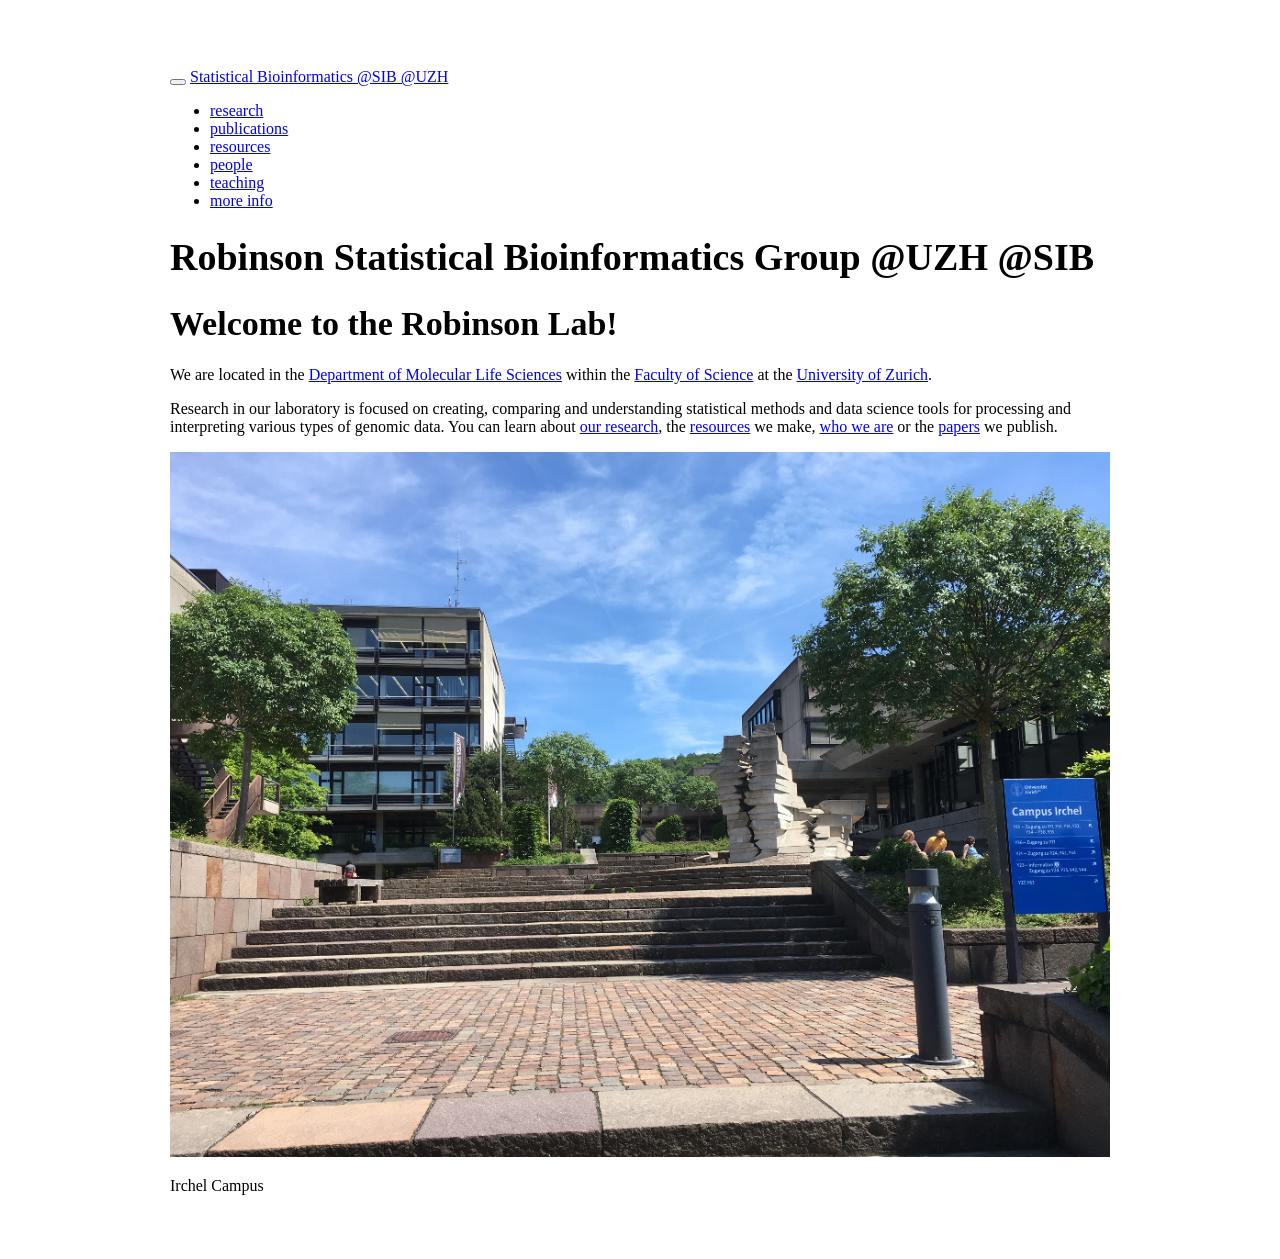
==== index.html @ ca4526c0 "Revert "added dominique to people page" This reverts commit 1c98ab780f7bc2589e5e72a47f7b8c513f984fd4" ====
<!DOCTYPE html>

<html>

<head>

<meta charset="utf-8" />
<meta name="generator" content="pandoc" />
<meta http-equiv="X-UA-Compatible" content="IE=EDGE" />




<title>Robinson Statistical Bioinformatics Group @UZH @SIB</title>

<script src="site_libs/header-attrs-2.6/header-attrs.js"></script>
<script src="site_libs/jquery-1.11.3/jquery.min.js"></script>
<meta name="viewport" content="width=device-width, initial-scale=1" />
<link href="site_libs/bootstrap-3.3.5/css/flatly.min.css" rel="stylesheet" />
<script src="site_libs/bootstrap-3.3.5/js/bootstrap.min.js"></script>
<script src="site_libs/bootstrap-3.3.5/shim/html5shiv.min.js"></script>
<script src="site_libs/bootstrap-3.3.5/shim/respond.min.js"></script>
<script src="site_libs/navigation-1.1/tabsets.js"></script>
<link href="site_libs/highlightjs-9.12.0/textmate.css" rel="stylesheet" />
<script src="site_libs/highlightjs-9.12.0/highlight.js"></script>
<link href="site_libs/font-awesome-5.1.0/css/all.css" rel="stylesheet" />
<link href="site_libs/font-awesome-5.1.0/css/v4-shims.css" rel="stylesheet" />

<style type="text/css">
  code{white-space: pre-wrap;}
  span.smallcaps{font-variant: small-caps;}
  span.underline{text-decoration: underline;}
  div.column{display: inline-block; vertical-align: top; width: 50%;}
  div.hanging-indent{margin-left: 1.5em; text-indent: -1.5em;}
  ul.task-list{list-style: none;}
    </style>

<style type="text/css">code{white-space: pre;}</style>
<style type="text/css">
  pre:not([class]) {
    background-color: white;
  }
</style>
<script type="text/javascript">
if (window.hljs) {
  hljs.configure({languages: []});
  hljs.initHighlightingOnLoad();
  if (document.readyState && document.readyState === "complete") {
    window.setTimeout(function() { hljs.initHighlighting(); }, 0);
  }
}
</script>



<style type="text/css">
h1 {
  font-size: 34px;
}
h1.title {
  font-size: 38px;
}
h2 {
  font-size: 30px;
}
h3 {
  font-size: 24px;
}
h4 {
  font-size: 18px;
}
h5 {
  font-size: 16px;
}
h6 {
  font-size: 12px;
}
.table th:not([align]) {
  text-align: left;
}
</style>





<style type = "text/css">
.main-container {
  max-width: 940px;
  margin-left: auto;
  margin-right: auto;
}
code {
  color: inherit;
  background-color: rgba(0, 0, 0, 0.04);
}
img {
  max-width:100%;
}
.tabbed-pane {
  padding-top: 12px;
}
.html-widget {
  margin-bottom: 20px;
}
button.code-folding-btn:focus {
  outline: none;
}
summary {
  display: list-item;
}
</style>


<style type="text/css">
/* padding for bootstrap navbar */
body {
  padding-top: 60px;
  padding-bottom: 40px;
}
/* offset scroll position for anchor links (for fixed navbar)  */
.section h1 {
  padding-top: 65px;
  margin-top: -65px;
}
.section h2 {
  padding-top: 65px;
  margin-top: -65px;
}
.section h3 {
  padding-top: 65px;
  margin-top: -65px;
}
.section h4 {
  padding-top: 65px;
  margin-top: -65px;
}
.section h5 {
  padding-top: 65px;
  margin-top: -65px;
}
.section h6 {
  padding-top: 65px;
  margin-top: -65px;
}
.dropdown-submenu {
  position: relative;
}
.dropdown-submenu>.dropdown-menu {
  top: 0;
  left: 100%;
  margin-top: -6px;
  margin-left: -1px;
  border-radius: 0 6px 6px 6px;
}
.dropdown-submenu:hover>.dropdown-menu {
  display: block;
}
.dropdown-submenu>a:after {
  display: block;
  content: " ";
  float: right;
  width: 0;
  height: 0;
  border-color: transparent;
  border-style: solid;
  border-width: 5px 0 5px 5px;
  border-left-color: #cccccc;
  margin-top: 5px;
  margin-right: -10px;
}
.dropdown-submenu:hover>a:after {
  border-left-color: #ffffff;
}
.dropdown-submenu.pull-left {
  float: none;
}
.dropdown-submenu.pull-left>.dropdown-menu {
  left: -100%;
  margin-left: 10px;
  border-radius: 6px 0 6px 6px;
}
</style>

<script>
// manage active state of menu based on current page
$(document).ready(function () {
  // active menu anchor
  href = window.location.pathname
  href = href.substr(href.lastIndexOf('/') + 1)
  if (href === "")
    href = "index.html";
  var menuAnchor = $('a[href="' + href + '"]');

  // mark it active
  menuAnchor.parent().addClass('active');

  // if it's got a parent navbar menu mark it active as well
  menuAnchor.closest('li.dropdown').addClass('active');
});
</script>

<!-- tabsets -->

<style type="text/css">
.tabset-dropdown > .nav-tabs {
  display: inline-table;
  max-height: 500px;
  min-height: 44px;
  overflow-y: auto;
  background: white;
  border: 1px solid #ddd;
  border-radius: 4px;
}

.tabset-dropdown > .nav-tabs > li.active:before {
  content: "";
  font-family: 'Glyphicons Halflings';
  display: inline-block;
  padding: 10px;
  border-right: 1px solid #ddd;
}

.tabset-dropdown > .nav-tabs.nav-tabs-open > li.active:before {
  content: "&#xe258;";
  border: none;
}

.tabset-dropdown > .nav-tabs.nav-tabs-open:before {
  content: "";
  font-family: 'Glyphicons Halflings';
  display: inline-block;
  padding: 10px;
  border-right: 1px solid #ddd;
}

.tabset-dropdown > .nav-tabs > li.active {
  display: block;
}

.tabset-dropdown > .nav-tabs > li > a,
.tabset-dropdown > .nav-tabs > li > a:focus,
.tabset-dropdown > .nav-tabs > li > a:hover {
  border: none;
  display: inline-block;
  border-radius: 4px;
  background-color: transparent;
}

.tabset-dropdown > .nav-tabs.nav-tabs-open > li {
  display: block;
  float: none;
}

.tabset-dropdown > .nav-tabs > li {
  display: none;
}
</style>

<!-- code folding -->




</head>

<body>


<div class="container-fluid main-container">




<div class="navbar navbar-inverse  navbar-fixed-top" role="navigation">
  <div class="container">
    <div class="navbar-header">
      <button type="button" class="navbar-toggle collapsed" data-toggle="collapse" data-target="#navbar">
        <span class="icon-bar"></span>
        <span class="icon-bar"></span>
        <span class="icon-bar"></span>
      </button>
      <a class="navbar-brand" href="index.html">Statistical Bioinformatics @SIB @UZH</a>
    </div>
    <div id="navbar" class="navbar-collapse collapse">
      <ul class="nav navbar-nav">
        
      </ul>
      <ul class="nav navbar-nav navbar-right">
        <li>
  <a href="research.html">
    <span class="fas fa-area-chart"></span>
     
    research
  </a>
</li>
<li>
  <a href="publications.html">
    <span class="fas fa-file-text-o"></span>
     
    publications
  </a>
</li>
<li>
  <a href="tools.html">
    <span class="fas fa-code"></span>
     
    resources
  </a>
</li>
<li>
  <a href="people.html">
    <span class="fas fa-user"></span>
     
    people
  </a>
</li>
<li>
  <a href="teaching.html">
    <span class="fas fa-graduation-cap"></span>
     
    teaching
  </a>
</li>
<li>
  <a href="more_info.html">
    <span class="fas fa-info-circle"></span>
     
    more info
  </a>
</li>
      </ul>
    </div><!--/.nav-collapse -->
  </div><!--/.container -->
</div><!--/.navbar -->

<div class="fluid-row" id="header">



<h1 class="title toc-ignore">Robinson Statistical Bioinformatics Group <span class="citation">@UZH</span> <span class="citation">@SIB</span></h1>

</div>


<div id="welcome-to-the-robinson-lab" class="section level1">
<h1>Welcome to the Robinson Lab!</h1>
<p>We are located in the <a href="http://www.mls.uzh.ch/en.html">Department of Molecular Life Sciences</a> within the <a href="http://www.mnf.uzh.ch/en.html">Faculty of Science</a> at the <a href="http://www.uzh.ch/en.html">University of Zurich</a>.</p>
<p>Research in our laboratory is focused on creating, comparing and understanding statistical methods and data science tools for processing and interpreting various types of genomic data. You can learn about <a href="research.html">our research</a>, the <a href="tools.html">resources</a> we make, <a href="people.html">who we are</a> or the <a href="publications.html">papers</a> we publish.</p>
<div class="figure">
<img src="img/irchel_up.jpg" alt="" />
<p class="caption">Irchel Campus</p>
</div>
</div>




</div>

<script>

// add bootstrap table styles to pandoc tables
function bootstrapStylePandocTables() {
  $('tr.odd').parent('tbody').parent('table').addClass('table table-condensed');
}
$(document).ready(function () {
  bootstrapStylePandocTables();
});


</script>

<!-- tabsets -->

<script>
$(document).ready(function () {
  window.buildTabsets("TOC");
});

$(document).ready(function () {
  $('.tabset-dropdown > .nav-tabs > li').click(function () {
    $(this).parent().toggleClass('nav-tabs-open')
  });
});
</script>

<!-- code folding -->


<!-- dynamically load mathjax for compatibility with self-contained -->
<script>
  (function () {
    var script = document.createElement("script");
    script.type = "text/javascript";
    script.src  = "https://mathjax.rstudio.com/latest/MathJax.js?config=TeX-AMS-MML_HTMLorMML";
    document.getElementsByTagName("head")[0].appendChild(script);
  })();
</script>

</body>
</html>
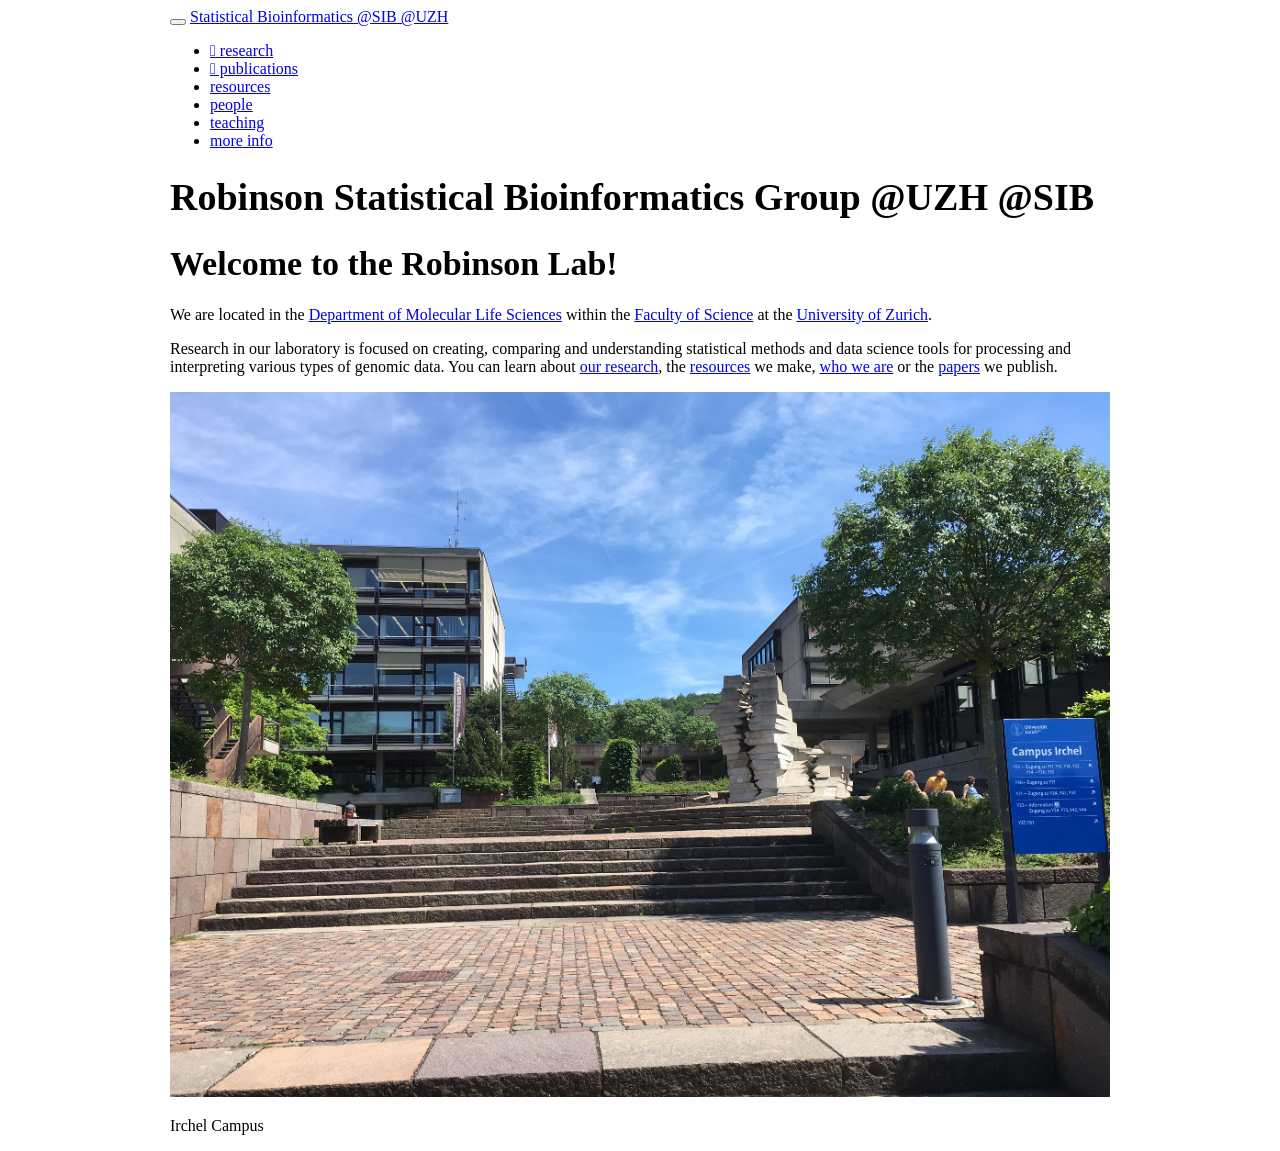
==== commit 939f958d: "update bio samuel" ====
--- a/index.html
+++ b/index.html
@@ -13,13 +13,22 @@
 
 <title>Robinson Statistical Bioinformatics Group @UZH @SIB</title>
 
-<script src="site_libs/header-attrs-2.6/header-attrs.js"></script>
-<script src="site_libs/jquery-1.11.3/jquery.min.js"></script>
+<script src="site_libs/header-attrs-2.18/header-attrs.js"></script>
+<script src="site_libs/jquery-3.6.0/jquery-3.6.0.min.js"></script>
 <meta name="viewport" content="width=device-width, initial-scale=1" />
 <link href="site_libs/bootstrap-3.3.5/css/flatly.min.css" rel="stylesheet" />
 <script src="site_libs/bootstrap-3.3.5/js/bootstrap.min.js"></script>
 <script src="site_libs/bootstrap-3.3.5/shim/html5shiv.min.js"></script>
 <script src="site_libs/bootstrap-3.3.5/shim/respond.min.js"></script>
+<style>h1 {font-size: 34px;}
+       h1.title {font-size: 38px;}
+       h2 {font-size: 30px;}
+       h3 {font-size: 24px;}
+       h4 {font-size: 18px;}
+       h5 {font-size: 16px;}
+       h6 {font-size: 12px;}
+       code {color: inherit; background-color: rgba(0, 0, 0, 0.04);}
+       pre:not([class]) { background-color: white }</style>
 <script src="site_libs/navigation-1.1/tabsets.js"></script>
 <link href="site_libs/highlightjs-9.12.0/textmate.css" rel="stylesheet" />
 <script src="site_libs/highlightjs-9.12.0/highlight.js"></script>
@@ -36,11 +45,6 @@
     </style>
 
 <style type="text/css">code{white-space: pre;}</style>
-<style type="text/css">
-  pre:not([class]) {
-    background-color: white;
-  }
-</style>
 <script type="text/javascript">
 if (window.hljs) {
   hljs.configure({languages: []});
@@ -53,32 +57,7 @@
 
 
 
-<style type="text/css">
-h1 {
-  font-size: 34px;
-}
-h1.title {
-  font-size: 38px;
-}
-h2 {
-  font-size: 30px;
-}
-h3 {
-  font-size: 24px;
-}
-h4 {
-  font-size: 18px;
-}
-h5 {
-  font-size: 16px;
-}
-h6 {
-  font-size: 12px;
-}
-.table th:not([align]) {
-  text-align: left;
-}
-</style>
+
 
 
 
@@ -90,10 +69,6 @@
   margin-left: auto;
   margin-right: auto;
 }
-code {
-  color: inherit;
-  background-color: rgba(0, 0, 0, 0.04);
-}
 img {
   max-width:100%;
 }
@@ -109,40 +84,16 @@
 summary {
   display: list-item;
 }
+details > summary > p:only-child {
+  display: inline;
+}
+pre code {
+  padding: 0;
+}
 </style>
 
 
 <style type="text/css">
-/* padding for bootstrap navbar */
-body {
-  padding-top: 60px;
-  padding-bottom: 40px;
-}
-/* offset scroll position for anchor links (for fixed navbar)  */
-.section h1 {
-  padding-top: 65px;
-  margin-top: -65px;
-}
-.section h2 {
-  padding-top: 65px;
-  margin-top: -65px;
-}
-.section h3 {
-  padding-top: 65px;
-  margin-top: -65px;
-}
-.section h4 {
-  padding-top: 65px;
-  margin-top: -65px;
-}
-.section h5 {
-  padding-top: 65px;
-  margin-top: -65px;
-}
-.section h6 {
-  padding-top: 65px;
-  margin-top: -65px;
-}
 .dropdown-submenu {
   position: relative;
 }
@@ -170,7 +121,7 @@
   margin-right: -10px;
 }
 .dropdown-submenu:hover>a:after {
-  border-left-color: #ffffff;
+  border-left-color: #adb5bd;
 }
 .dropdown-submenu.pull-left {
   float: none;
@@ -182,7 +133,7 @@
 }
 </style>
 
-<script>
+<script type="text/javascript">
 // manage active state of menu based on current page
 $(document).ready(function () {
   // active menu anchor
@@ -192,11 +143,28 @@
     href = "index.html";
   var menuAnchor = $('a[href="' + href + '"]');
 
-  // mark it active
-  menuAnchor.parent().addClass('active');
-
-  // if it's got a parent navbar menu mark it active as well
-  menuAnchor.closest('li.dropdown').addClass('active');
+  // mark the anchor link active (and if it's in a dropdown, also mark that active)
+  var dropdown = menuAnchor.closest('li.dropdown');
+  if (window.bootstrap) { // Bootstrap 4+
+    menuAnchor.addClass('active');
+    dropdown.find('> .dropdown-toggle').addClass('active');
+  } else { // Bootstrap 3
+    menuAnchor.parent().addClass('active');
+    dropdown.addClass('active');
+  }
+
+  // Navbar adjustments
+  var navHeight = $(".navbar").first().height() + 15;
+  var style = document.createElement('style');
+  var pt = "padding-top: " + navHeight + "px; ";
+  var mt = "margin-top: -" + navHeight + "px; ";
+  var css = "";
+  // offset scroll position for anchor links (for fixed navbar)
+  for (var i = 1; i <= 6; i++) {
+    css += ".section h" + i + "{ " + pt + mt + "}\n";
+  }
+  style.innerHTML = "body {" + pt + "padding-bottom: 40px; }\n" + css;
+  document.head.appendChild(style);
 });
 </script>
 
@@ -208,13 +176,12 @@
   max-height: 500px;
   min-height: 44px;
   overflow-y: auto;
-  background: white;
   border: 1px solid #ddd;
   border-radius: 4px;
 }
 
-.tabset-dropdown > .nav-tabs > li.active:before {
-  content: "";
+.tabset-dropdown > .nav-tabs > li.active:before, .tabset-dropdown > .nav-tabs.nav-tabs-open:before {
+  content: "\e259";
   font-family: 'Glyphicons Halflings';
   display: inline-block;
   padding: 10px;
@@ -222,16 +189,9 @@
 }
 
 .tabset-dropdown > .nav-tabs.nav-tabs-open > li.active:before {
-  content: "&#xe258;";
+  content: "\e258";
+  font-family: 'Glyphicons Halflings';
   border: none;
-}
-
-.tabset-dropdown > .nav-tabs.nav-tabs-open:before {
-  content: "";
-  font-family: 'Glyphicons Halflings';
-  display: inline-block;
-  padding: 10px;
-  border-right: 1px solid #ddd;
 }
 
 .tabset-dropdown > .nav-tabs > li.active {
@@ -275,7 +235,7 @@
 <div class="navbar navbar-inverse  navbar-fixed-top" role="navigation">
   <div class="container">
     <div class="navbar-header">
-      <button type="button" class="navbar-toggle collapsed" data-toggle="collapse" data-target="#navbar">
+      <button type="button" class="navbar-toggle collapsed" data-toggle="collapse" data-bs-toggle="collapse" data-target="#navbar" data-bs-target="#navbar">
         <span class="icon-bar"></span>
         <span class="icon-bar"></span>
         <span class="icon-bar"></span>
@@ -289,42 +249,42 @@
       <ul class="nav navbar-nav navbar-right">
         <li>
   <a href="research.html">
-    <span class="fas fa-area-chart"></span>
+    <span class="fa fa-area-chart"></span>
      
     research
   </a>
 </li>
 <li>
   <a href="publications.html">
-    <span class="fas fa-file-text-o"></span>
+    <span class="fa fa-file-text-o"></span>
      
     publications
   </a>
 </li>
 <li>
   <a href="tools.html">
-    <span class="fas fa-code"></span>
+    <span class="fa fa-code"></span>
      
     resources
   </a>
 </li>
 <li>
   <a href="people.html">
-    <span class="fas fa-user"></span>
+    <span class="fa fa-user"></span>
      
     people
   </a>
 </li>
 <li>
   <a href="teaching.html">
-    <span class="fas fa-graduation-cap"></span>
+    <span class="fa fa-graduation-cap"></span>
      
     teaching
   </a>
 </li>
 <li>
   <a href="more_info.html">
-    <span class="fas fa-info-circle"></span>
+    <span class="fa fa-info-circle"></span>
      
     more info
   </a>
@@ -334,19 +294,30 @@
   </div><!--/.container -->
 </div><!--/.navbar -->
 
-<div class="fluid-row" id="header">
-
-
-
-<h1 class="title toc-ignore">Robinson Statistical Bioinformatics Group <span class="citation">@UZH</span> <span class="citation">@SIB</span></h1>
+<div id="header">
+
+
+
+<h1 class="title toc-ignore">Robinson Statistical Bioinformatics Group
+<span class="citation">@UZH</span> <span
+class="citation">@SIB</span></h1>
 
 </div>
 
 
 <div id="welcome-to-the-robinson-lab" class="section level1">
 <h1>Welcome to the Robinson Lab!</h1>
-<p>We are located in the <a href="http://www.mls.uzh.ch/en.html">Department of Molecular Life Sciences</a> within the <a href="http://www.mnf.uzh.ch/en.html">Faculty of Science</a> at the <a href="http://www.uzh.ch/en.html">University of Zurich</a>.</p>
-<p>Research in our laboratory is focused on creating, comparing and understanding statistical methods and data science tools for processing and interpreting various types of genomic data. You can learn about <a href="research.html">our research</a>, the <a href="tools.html">resources</a> we make, <a href="people.html">who we are</a> or the <a href="publications.html">papers</a> we publish.</p>
+<p>We are located in the <a
+href="http://www.mls.uzh.ch/en.html">Department of Molecular Life
+Sciences</a> within the <a href="http://www.mnf.uzh.ch/en.html">Faculty
+of Science</a> at the <a href="http://www.uzh.ch/en.html">University of
+Zurich</a>.</p>
+<p>Research in our laboratory is focused on creating, comparing and
+understanding statistical methods and data science tools for processing
+and interpreting various types of genomic data. You can learn about <a
+href="research.html">our research</a>, the <a
+href="tools.html">resources</a> we make, <a href="people.html">who we
+are</a> or the <a href="publications.html">papers</a> we publish.</p>
 <div class="figure">
 <img src="img/irchel_up.jpg" alt="" />
 <p class="caption">Irchel Campus</p>
@@ -380,7 +351,7 @@
 
 $(document).ready(function () {
   $('.tabset-dropdown > .nav-tabs > li').click(function () {
-    $(this).parent().toggleClass('nav-tabs-open')
+    $(this).parent().toggleClass('nav-tabs-open');
   });
 });
 </script>
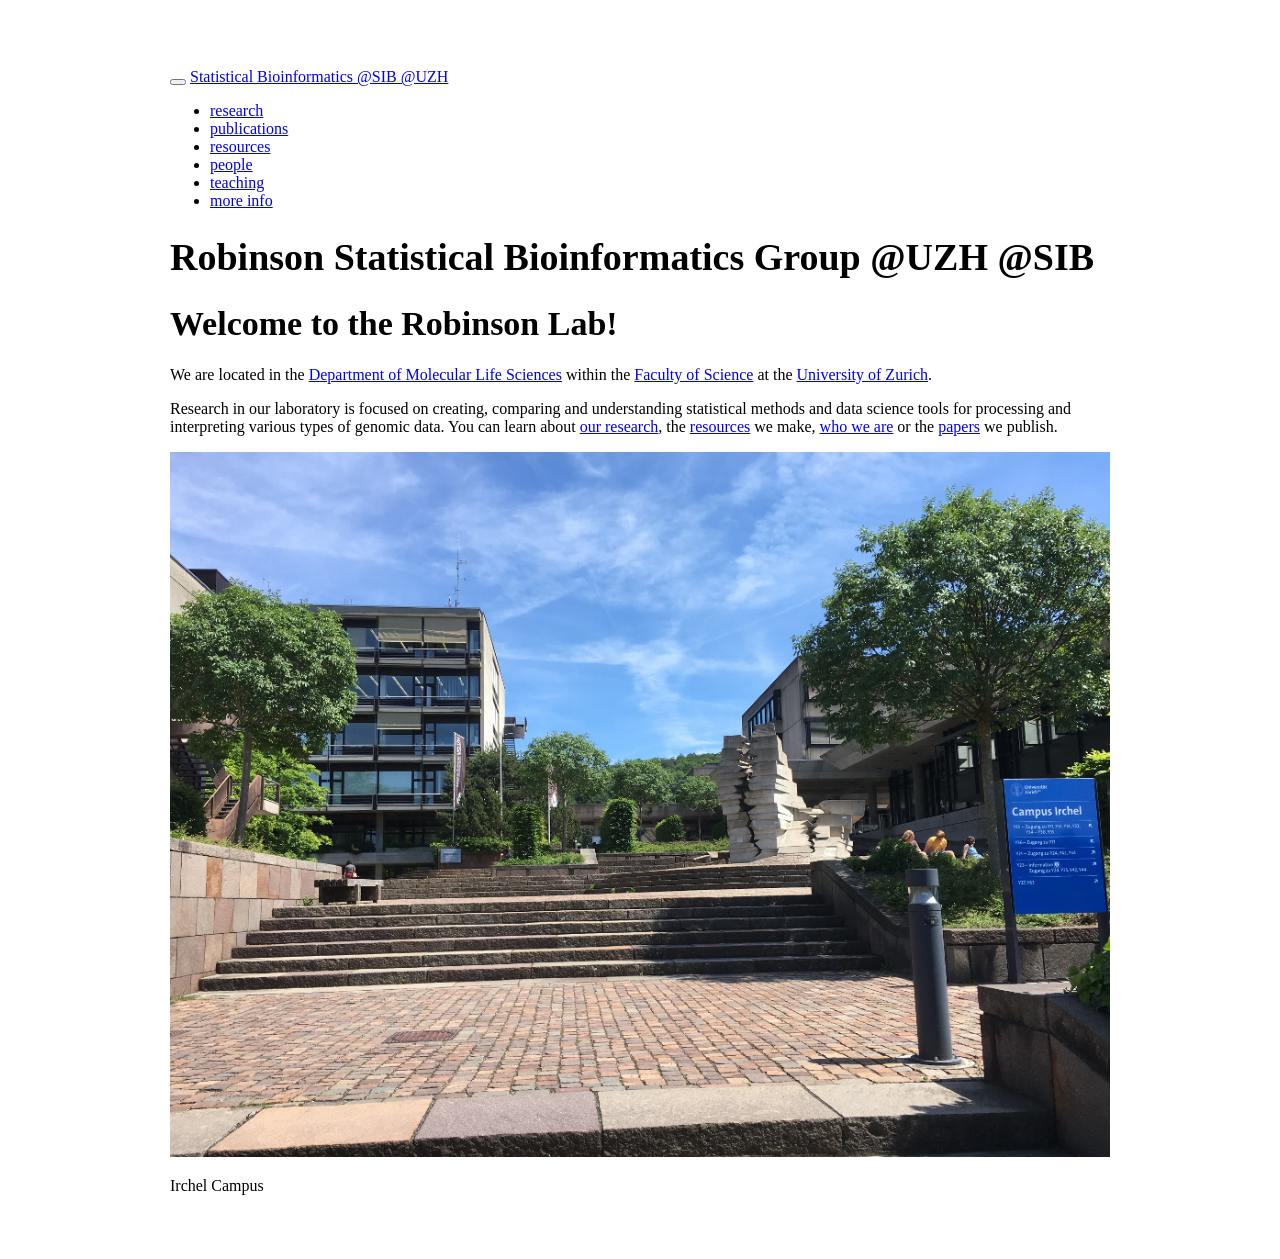
==== commit b66df71c: "Revert "update bio samuel" This reverts commit 939f958d420bae609afffd2dca54164a792a2832." ====
--- a/index.html
+++ b/index.html
@@ -13,22 +13,13 @@
 
 <title>Robinson Statistical Bioinformatics Group @UZH @SIB</title>
 
-<script src="site_libs/header-attrs-2.18/header-attrs.js"></script>
-<script src="site_libs/jquery-3.6.0/jquery-3.6.0.min.js"></script>
+<script src="site_libs/header-attrs-2.6/header-attrs.js"></script>
+<script src="site_libs/jquery-1.11.3/jquery.min.js"></script>
 <meta name="viewport" content="width=device-width, initial-scale=1" />
 <link href="site_libs/bootstrap-3.3.5/css/flatly.min.css" rel="stylesheet" />
 <script src="site_libs/bootstrap-3.3.5/js/bootstrap.min.js"></script>
 <script src="site_libs/bootstrap-3.3.5/shim/html5shiv.min.js"></script>
 <script src="site_libs/bootstrap-3.3.5/shim/respond.min.js"></script>
-<style>h1 {font-size: 34px;}
-       h1.title {font-size: 38px;}
-       h2 {font-size: 30px;}
-       h3 {font-size: 24px;}
-       h4 {font-size: 18px;}
-       h5 {font-size: 16px;}
-       h6 {font-size: 12px;}
-       code {color: inherit; background-color: rgba(0, 0, 0, 0.04);}
-       pre:not([class]) { background-color: white }</style>
 <script src="site_libs/navigation-1.1/tabsets.js"></script>
 <link href="site_libs/highlightjs-9.12.0/textmate.css" rel="stylesheet" />
 <script src="site_libs/highlightjs-9.12.0/highlight.js"></script>
@@ -45,6 +36,11 @@
     </style>
 
 <style type="text/css">code{white-space: pre;}</style>
+<style type="text/css">
+  pre:not([class]) {
+    background-color: white;
+  }
+</style>
 <script type="text/javascript">
 if (window.hljs) {
   hljs.configure({languages: []});
@@ -57,7 +53,32 @@
 
 
 
-
+<style type="text/css">
+h1 {
+  font-size: 34px;
+}
+h1.title {
+  font-size: 38px;
+}
+h2 {
+  font-size: 30px;
+}
+h3 {
+  font-size: 24px;
+}
+h4 {
+  font-size: 18px;
+}
+h5 {
+  font-size: 16px;
+}
+h6 {
+  font-size: 12px;
+}
+.table th:not([align]) {
+  text-align: left;
+}
+</style>
 
 
 
@@ -69,6 +90,10 @@
   margin-left: auto;
   margin-right: auto;
 }
+code {
+  color: inherit;
+  background-color: rgba(0, 0, 0, 0.04);
+}
 img {
   max-width:100%;
 }
@@ -84,16 +109,40 @@
 summary {
   display: list-item;
 }
-details > summary > p:only-child {
-  display: inline;
-}
-pre code {
-  padding: 0;
-}
 </style>
 
 
 <style type="text/css">
+/* padding for bootstrap navbar */
+body {
+  padding-top: 60px;
+  padding-bottom: 40px;
+}
+/* offset scroll position for anchor links (for fixed navbar)  */
+.section h1 {
+  padding-top: 65px;
+  margin-top: -65px;
+}
+.section h2 {
+  padding-top: 65px;
+  margin-top: -65px;
+}
+.section h3 {
+  padding-top: 65px;
+  margin-top: -65px;
+}
+.section h4 {
+  padding-top: 65px;
+  margin-top: -65px;
+}
+.section h5 {
+  padding-top: 65px;
+  margin-top: -65px;
+}
+.section h6 {
+  padding-top: 65px;
+  margin-top: -65px;
+}
 .dropdown-submenu {
   position: relative;
 }
@@ -121,7 +170,7 @@
   margin-right: -10px;
 }
 .dropdown-submenu:hover>a:after {
-  border-left-color: #adb5bd;
+  border-left-color: #ffffff;
 }
 .dropdown-submenu.pull-left {
   float: none;
@@ -133,7 +182,7 @@
 }
 </style>
 
-<script type="text/javascript">
+<script>
 // manage active state of menu based on current page
 $(document).ready(function () {
   // active menu anchor
@@ -143,28 +192,11 @@
     href = "index.html";
   var menuAnchor = $('a[href="' + href + '"]');
 
-  // mark the anchor link active (and if it's in a dropdown, also mark that active)
-  var dropdown = menuAnchor.closest('li.dropdown');
-  if (window.bootstrap) { // Bootstrap 4+
-    menuAnchor.addClass('active');
-    dropdown.find('> .dropdown-toggle').addClass('active');
-  } else { // Bootstrap 3
-    menuAnchor.parent().addClass('active');
-    dropdown.addClass('active');
-  }
-
-  // Navbar adjustments
-  var navHeight = $(".navbar").first().height() + 15;
-  var style = document.createElement('style');
-  var pt = "padding-top: " + navHeight + "px; ";
-  var mt = "margin-top: -" + navHeight + "px; ";
-  var css = "";
-  // offset scroll position for anchor links (for fixed navbar)
-  for (var i = 1; i <= 6; i++) {
-    css += ".section h" + i + "{ " + pt + mt + "}\n";
-  }
-  style.innerHTML = "body {" + pt + "padding-bottom: 40px; }\n" + css;
-  document.head.appendChild(style);
+  // mark it active
+  menuAnchor.parent().addClass('active');
+
+  // if it's got a parent navbar menu mark it active as well
+  menuAnchor.closest('li.dropdown').addClass('active');
 });
 </script>
 
@@ -176,12 +208,13 @@
   max-height: 500px;
   min-height: 44px;
   overflow-y: auto;
+  background: white;
   border: 1px solid #ddd;
   border-radius: 4px;
 }
 
-.tabset-dropdown > .nav-tabs > li.active:before, .tabset-dropdown > .nav-tabs.nav-tabs-open:before {
-  content: "\e259";
+.tabset-dropdown > .nav-tabs > li.active:before {
+  content: "";
   font-family: 'Glyphicons Halflings';
   display: inline-block;
   padding: 10px;
@@ -189,9 +222,16 @@
 }
 
 .tabset-dropdown > .nav-tabs.nav-tabs-open > li.active:before {
-  content: "\e258";
+  content: "&#xe258;";
+  border: none;
+}
+
+.tabset-dropdown > .nav-tabs.nav-tabs-open:before {
+  content: "";
   font-family: 'Glyphicons Halflings';
-  border: none;
+  display: inline-block;
+  padding: 10px;
+  border-right: 1px solid #ddd;
 }
 
 .tabset-dropdown > .nav-tabs > li.active {
@@ -235,7 +275,7 @@
 <div class="navbar navbar-inverse  navbar-fixed-top" role="navigation">
   <div class="container">
     <div class="navbar-header">
-      <button type="button" class="navbar-toggle collapsed" data-toggle="collapse" data-bs-toggle="collapse" data-target="#navbar" data-bs-target="#navbar">
+      <button type="button" class="navbar-toggle collapsed" data-toggle="collapse" data-target="#navbar">
         <span class="icon-bar"></span>
         <span class="icon-bar"></span>
         <span class="icon-bar"></span>
@@ -249,42 +289,42 @@
       <ul class="nav navbar-nav navbar-right">
         <li>
   <a href="research.html">
-    <span class="fa fa-area-chart"></span>
+    <span class="fas fa-area-chart"></span>
      
     research
   </a>
 </li>
 <li>
   <a href="publications.html">
-    <span class="fa fa-file-text-o"></span>
+    <span class="fas fa-file-text-o"></span>
      
     publications
   </a>
 </li>
 <li>
   <a href="tools.html">
-    <span class="fa fa-code"></span>
+    <span class="fas fa-code"></span>
      
     resources
   </a>
 </li>
 <li>
   <a href="people.html">
-    <span class="fa fa-user"></span>
+    <span class="fas fa-user"></span>
      
     people
   </a>
 </li>
 <li>
   <a href="teaching.html">
-    <span class="fa fa-graduation-cap"></span>
+    <span class="fas fa-graduation-cap"></span>
      
     teaching
   </a>
 </li>
 <li>
   <a href="more_info.html">
-    <span class="fa fa-info-circle"></span>
+    <span class="fas fa-info-circle"></span>
      
     more info
   </a>
@@ -294,30 +334,19 @@
   </div><!--/.container -->
 </div><!--/.navbar -->
 
-<div id="header">
-
-
-
-<h1 class="title toc-ignore">Robinson Statistical Bioinformatics Group
-<span class="citation">@UZH</span> <span
-class="citation">@SIB</span></h1>
+<div class="fluid-row" id="header">
+
+
+
+<h1 class="title toc-ignore">Robinson Statistical Bioinformatics Group <span class="citation">@UZH</span> <span class="citation">@SIB</span></h1>
 
 </div>
 
 
 <div id="welcome-to-the-robinson-lab" class="section level1">
 <h1>Welcome to the Robinson Lab!</h1>
-<p>We are located in the <a
-href="http://www.mls.uzh.ch/en.html">Department of Molecular Life
-Sciences</a> within the <a href="http://www.mnf.uzh.ch/en.html">Faculty
-of Science</a> at the <a href="http://www.uzh.ch/en.html">University of
-Zurich</a>.</p>
-<p>Research in our laboratory is focused on creating, comparing and
-understanding statistical methods and data science tools for processing
-and interpreting various types of genomic data. You can learn about <a
-href="research.html">our research</a>, the <a
-href="tools.html">resources</a> we make, <a href="people.html">who we
-are</a> or the <a href="publications.html">papers</a> we publish.</p>
+<p>We are located in the <a href="http://www.mls.uzh.ch/en.html">Department of Molecular Life Sciences</a> within the <a href="http://www.mnf.uzh.ch/en.html">Faculty of Science</a> at the <a href="http://www.uzh.ch/en.html">University of Zurich</a>.</p>
+<p>Research in our laboratory is focused on creating, comparing and understanding statistical methods and data science tools for processing and interpreting various types of genomic data. You can learn about <a href="research.html">our research</a>, the <a href="tools.html">resources</a> we make, <a href="people.html">who we are</a> or the <a href="publications.html">papers</a> we publish.</p>
 <div class="figure">
 <img src="img/irchel_up.jpg" alt="" />
 <p class="caption">Irchel Campus</p>
@@ -351,7 +380,7 @@
 
 $(document).ready(function () {
   $('.tabset-dropdown > .nav-tabs > li').click(function () {
-    $(this).parent().toggleClass('nav-tabs-open');
+    $(this).parent().toggleClass('nav-tabs-open')
   });
 });
 </script>
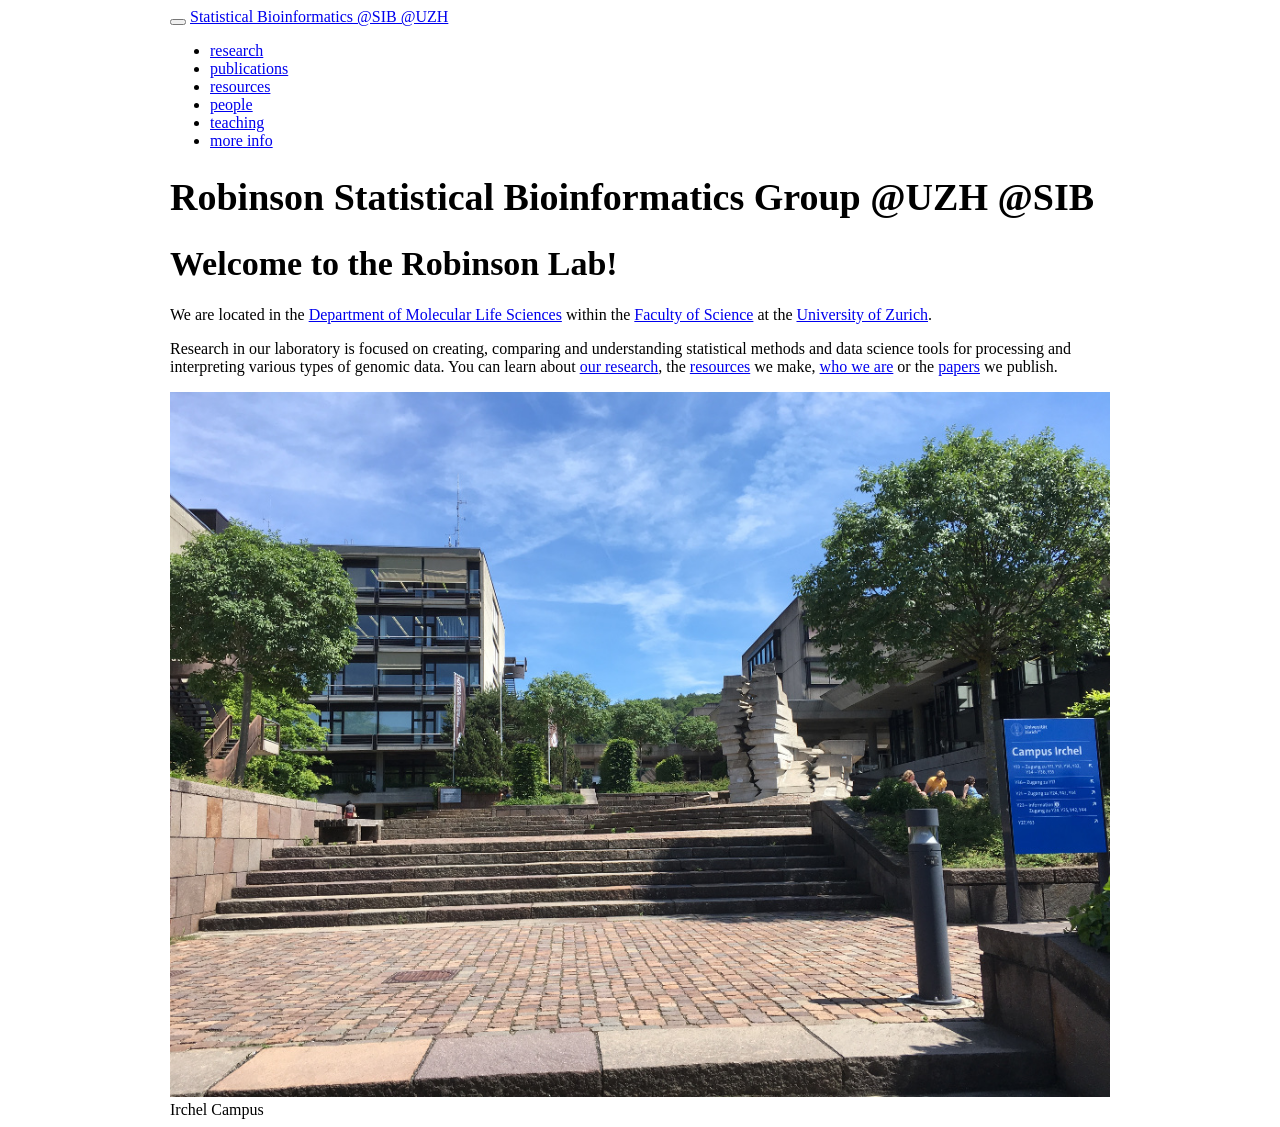
==== commit 0079fbbe: "Added Sarusan to the lab website." ====
--- a/index.html
+++ b/index.html
@@ -13,18 +13,27 @@
 
 <title>Robinson Statistical Bioinformatics Group @UZH @SIB</title>
 
-<script src="site_libs/header-attrs-2.6/header-attrs.js"></script>
-<script src="site_libs/jquery-1.11.3/jquery.min.js"></script>
+<script src="site_libs/header-attrs-2.27/header-attrs.js"></script>
+<script src="site_libs/jquery-3.6.0/jquery-3.6.0.min.js"></script>
 <meta name="viewport" content="width=device-width, initial-scale=1" />
 <link href="site_libs/bootstrap-3.3.5/css/flatly.min.css" rel="stylesheet" />
 <script src="site_libs/bootstrap-3.3.5/js/bootstrap.min.js"></script>
 <script src="site_libs/bootstrap-3.3.5/shim/html5shiv.min.js"></script>
 <script src="site_libs/bootstrap-3.3.5/shim/respond.min.js"></script>
+<style>h1 {font-size: 34px;}
+       h1.title {font-size: 38px;}
+       h2 {font-size: 30px;}
+       h3 {font-size: 24px;}
+       h4 {font-size: 18px;}
+       h5 {font-size: 16px;}
+       h6 {font-size: 12px;}
+       code {color: inherit; background-color: rgba(0, 0, 0, 0.04);}
+       pre:not([class]) { background-color: white }</style>
 <script src="site_libs/navigation-1.1/tabsets.js"></script>
 <link href="site_libs/highlightjs-9.12.0/textmate.css" rel="stylesheet" />
 <script src="site_libs/highlightjs-9.12.0/highlight.js"></script>
-<link href="site_libs/font-awesome-5.1.0/css/all.css" rel="stylesheet" />
-<link href="site_libs/font-awesome-5.1.0/css/v4-shims.css" rel="stylesheet" />
+<link href="site_libs/font-awesome-6.4.2/css/all.min.css" rel="stylesheet" />
+<link href="site_libs/font-awesome-6.4.2/css/v4-shims.min.css" rel="stylesheet" />
 
 <style type="text/css">
   code{white-space: pre-wrap;}
@@ -36,11 +45,6 @@
     </style>
 
 <style type="text/css">code{white-space: pre;}</style>
-<style type="text/css">
-  pre:not([class]) {
-    background-color: white;
-  }
-</style>
 <script type="text/javascript">
 if (window.hljs) {
   hljs.configure({languages: []});
@@ -53,32 +57,7 @@
 
 
 
-<style type="text/css">
-h1 {
-  font-size: 34px;
-}
-h1.title {
-  font-size: 38px;
-}
-h2 {
-  font-size: 30px;
-}
-h3 {
-  font-size: 24px;
-}
-h4 {
-  font-size: 18px;
-}
-h5 {
-  font-size: 16px;
-}
-h6 {
-  font-size: 12px;
-}
-.table th:not([align]) {
-  text-align: left;
-}
-</style>
+
 
 
 
@@ -90,10 +69,6 @@
   margin-left: auto;
   margin-right: auto;
 }
-code {
-  color: inherit;
-  background-color: rgba(0, 0, 0, 0.04);
-}
 img {
   max-width:100%;
 }
@@ -109,40 +84,16 @@
 summary {
   display: list-item;
 }
+details > summary > p:only-child {
+  display: inline;
+}
+pre code {
+  padding: 0;
+}
 </style>
 
 
 <style type="text/css">
-/* padding for bootstrap navbar */
-body {
-  padding-top: 60px;
-  padding-bottom: 40px;
-}
-/* offset scroll position for anchor links (for fixed navbar)  */
-.section h1 {
-  padding-top: 65px;
-  margin-top: -65px;
-}
-.section h2 {
-  padding-top: 65px;
-  margin-top: -65px;
-}
-.section h3 {
-  padding-top: 65px;
-  margin-top: -65px;
-}
-.section h4 {
-  padding-top: 65px;
-  margin-top: -65px;
-}
-.section h5 {
-  padding-top: 65px;
-  margin-top: -65px;
-}
-.section h6 {
-  padding-top: 65px;
-  margin-top: -65px;
-}
 .dropdown-submenu {
   position: relative;
 }
@@ -170,7 +121,7 @@
   margin-right: -10px;
 }
 .dropdown-submenu:hover>a:after {
-  border-left-color: #ffffff;
+  border-left-color: #adb5bd;
 }
 .dropdown-submenu.pull-left {
   float: none;
@@ -182,7 +133,7 @@
 }
 </style>
 
-<script>
+<script type="text/javascript">
 // manage active state of menu based on current page
 $(document).ready(function () {
   // active menu anchor
@@ -192,11 +143,28 @@
     href = "index.html";
   var menuAnchor = $('a[href="' + href + '"]');
 
-  // mark it active
-  menuAnchor.parent().addClass('active');
-
-  // if it's got a parent navbar menu mark it active as well
-  menuAnchor.closest('li.dropdown').addClass('active');
+  // mark the anchor link active (and if it's in a dropdown, also mark that active)
+  var dropdown = menuAnchor.closest('li.dropdown');
+  if (window.bootstrap) { // Bootstrap 4+
+    menuAnchor.addClass('active');
+    dropdown.find('> .dropdown-toggle').addClass('active');
+  } else { // Bootstrap 3
+    menuAnchor.parent().addClass('active');
+    dropdown.addClass('active');
+  }
+
+  // Navbar adjustments
+  var navHeight = $(".navbar").first().height() + 15;
+  var style = document.createElement('style');
+  var pt = "padding-top: " + navHeight + "px; ";
+  var mt = "margin-top: -" + navHeight + "px; ";
+  var css = "";
+  // offset scroll position for anchor links (for fixed navbar)
+  for (var i = 1; i <= 6; i++) {
+    css += ".section h" + i + "{ " + pt + mt + "}\n";
+  }
+  style.innerHTML = "body {" + pt + "padding-bottom: 40px; }\n" + css;
+  document.head.appendChild(style);
 });
 </script>
 
@@ -208,13 +176,12 @@
   max-height: 500px;
   min-height: 44px;
   overflow-y: auto;
-  background: white;
   border: 1px solid #ddd;
   border-radius: 4px;
 }
 
-.tabset-dropdown > .nav-tabs > li.active:before {
-  content: "";
+.tabset-dropdown > .nav-tabs > li.active:before, .tabset-dropdown > .nav-tabs.nav-tabs-open:before {
+  content: "\e259";
   font-family: 'Glyphicons Halflings';
   display: inline-block;
   padding: 10px;
@@ -222,16 +189,9 @@
 }
 
 .tabset-dropdown > .nav-tabs.nav-tabs-open > li.active:before {
-  content: "&#xe258;";
+  content: "\e258";
+  font-family: 'Glyphicons Halflings';
   border: none;
-}
-
-.tabset-dropdown > .nav-tabs.nav-tabs-open:before {
-  content: "";
-  font-family: 'Glyphicons Halflings';
-  display: inline-block;
-  padding: 10px;
-  border-right: 1px solid #ddd;
 }
 
 .tabset-dropdown > .nav-tabs > li.active {
@@ -275,7 +235,7 @@
 <div class="navbar navbar-inverse  navbar-fixed-top" role="navigation">
   <div class="container">
     <div class="navbar-header">
-      <button type="button" class="navbar-toggle collapsed" data-toggle="collapse" data-target="#navbar">
+      <button type="button" class="navbar-toggle collapsed" data-toggle="collapse" data-bs-toggle="collapse" data-target="#navbar" data-bs-target="#navbar">
         <span class="icon-bar"></span>
         <span class="icon-bar"></span>
         <span class="icon-bar"></span>
@@ -289,42 +249,42 @@
       <ul class="nav navbar-nav navbar-right">
         <li>
   <a href="research.html">
-    <span class="fas fa-area-chart"></span>
+    <span class="fa fa-area-chart"></span>
      
     research
   </a>
 </li>
 <li>
   <a href="publications.html">
-    <span class="fas fa-file-text-o"></span>
+    <span class="fa fa-file-text-o"></span>
      
     publications
   </a>
 </li>
 <li>
   <a href="tools.html">
-    <span class="fas fa-code"></span>
+    <span class="fa fa-code"></span>
      
     resources
   </a>
 </li>
 <li>
   <a href="people.html">
-    <span class="fas fa-user"></span>
+    <span class="fa fa-user"></span>
      
     people
   </a>
 </li>
 <li>
   <a href="teaching.html">
-    <span class="fas fa-graduation-cap"></span>
+    <span class="fa fa-graduation-cap"></span>
      
     teaching
   </a>
 </li>
 <li>
   <a href="more_info.html">
-    <span class="fas fa-info-circle"></span>
+    <span class="fa fa-info-circle"></span>
      
     more info
   </a>
@@ -334,22 +294,33 @@
   </div><!--/.container -->
 </div><!--/.navbar -->
 
-<div class="fluid-row" id="header">
-
-
-
-<h1 class="title toc-ignore">Robinson Statistical Bioinformatics Group <span class="citation">@UZH</span> <span class="citation">@SIB</span></h1>
+<div id="header">
+
+
+
+<h1 class="title toc-ignore">Robinson Statistical Bioinformatics Group
+<span class="citation">@UZH</span> <span
+class="citation">@SIB</span></h1>
 
 </div>
 
 
 <div id="welcome-to-the-robinson-lab" class="section level1">
 <h1>Welcome to the Robinson Lab!</h1>
-<p>We are located in the <a href="http://www.mls.uzh.ch/en.html">Department of Molecular Life Sciences</a> within the <a href="http://www.mnf.uzh.ch/en.html">Faculty of Science</a> at the <a href="http://www.uzh.ch/en.html">University of Zurich</a>.</p>
-<p>Research in our laboratory is focused on creating, comparing and understanding statistical methods and data science tools for processing and interpreting various types of genomic data. You can learn about <a href="research.html">our research</a>, the <a href="tools.html">resources</a> we make, <a href="people.html">who we are</a> or the <a href="publications.html">papers</a> we publish.</p>
-<div class="figure">
-<img src="img/irchel_up.jpg" alt="" />
-<p class="caption">Irchel Campus</p>
+<p>We are located in the <a
+href="http://www.mls.uzh.ch/en.html">Department of Molecular Life
+Sciences</a> within the <a href="http://www.mnf.uzh.ch/en.html">Faculty
+of Science</a> at the <a href="http://www.uzh.ch/en.html">University of
+Zurich</a>.</p>
+<p>Research in our laboratory is focused on creating, comparing and
+understanding statistical methods and data science tools for processing
+and interpreting various types of genomic data. You can learn about <a
+href="research.html">our research</a>, the <a
+href="tools.html">resources</a> we make, <a href="people.html">who we
+are</a> or the <a href="publications.html">papers</a> we publish.</p>
+<div class="float">
+<img src="img/irchel_up.jpg" alt="Irchel Campus" />
+<div class="figcaption">Irchel Campus</div>
 </div>
 </div>
 
@@ -380,7 +351,7 @@
 
 $(document).ready(function () {
   $('.tabset-dropdown > .nav-tabs > li').click(function () {
-    $(this).parent().toggleClass('nav-tabs-open')
+    $(this).parent().toggleClass('nav-tabs-open');
   });
 });
 </script>
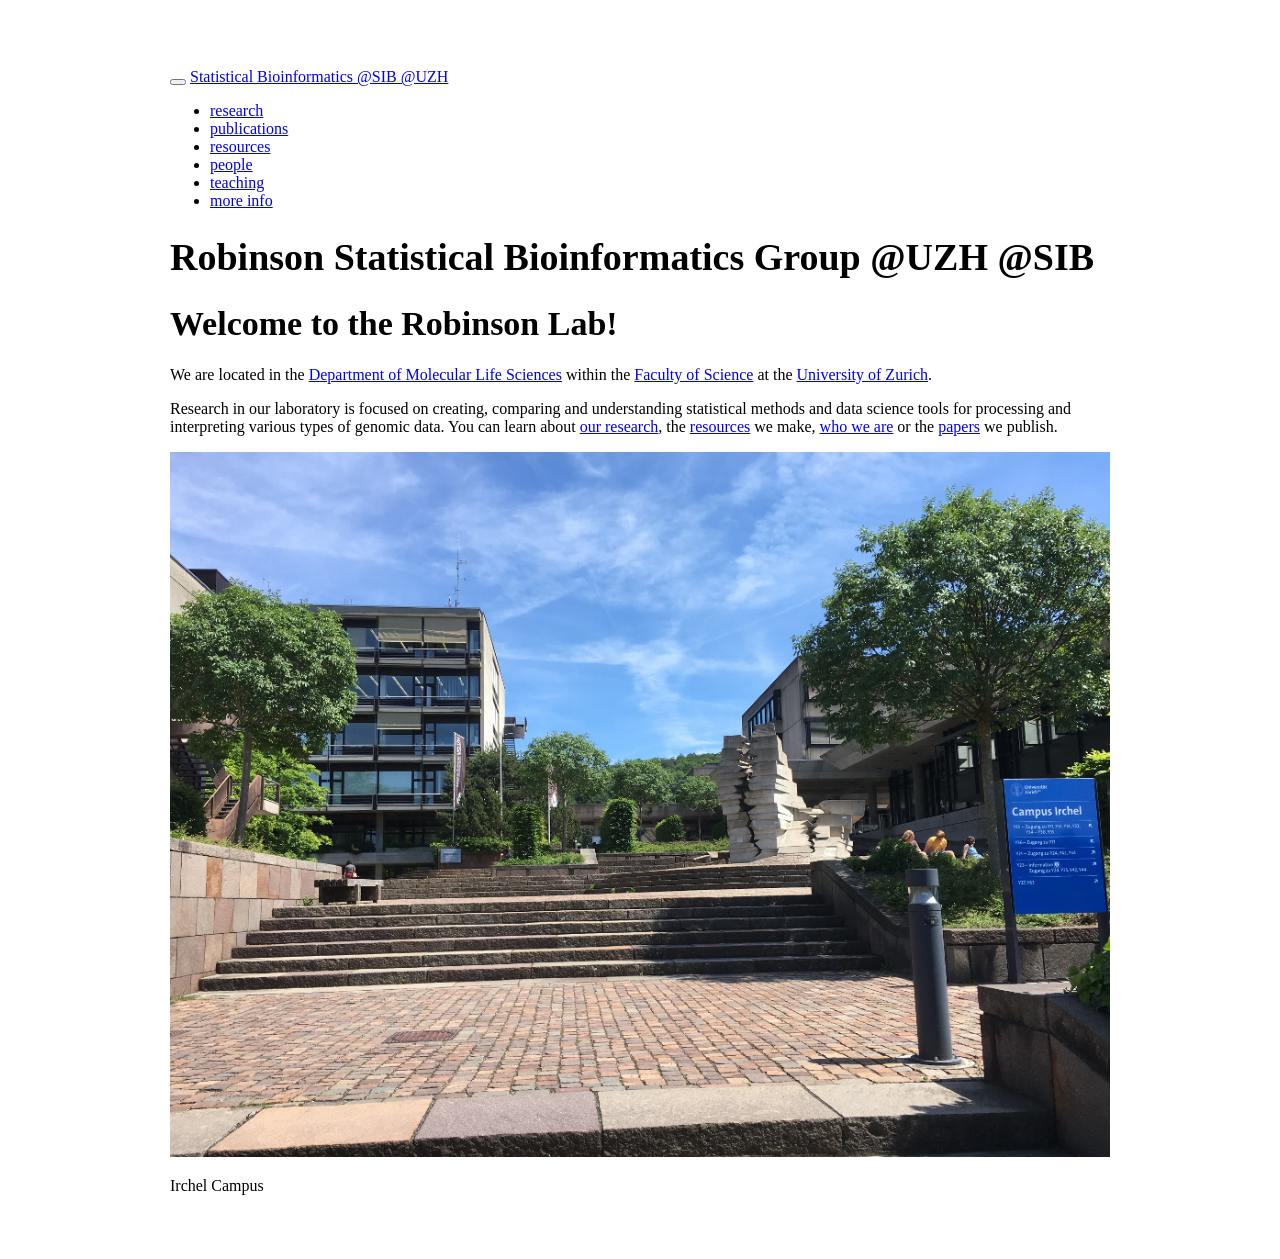
==== commit 56125857: "Revert "Added Sarusan to the lab website." This reverts commit 0079fbbed2899dc77c739f82d54277d4177fb" ====
--- a/index.html
+++ b/index.html
@@ -13,27 +13,18 @@
 
 <title>Robinson Statistical Bioinformatics Group @UZH @SIB</title>
 
-<script src="site_libs/header-attrs-2.27/header-attrs.js"></script>
-<script src="site_libs/jquery-3.6.0/jquery-3.6.0.min.js"></script>
+<script src="site_libs/header-attrs-2.6/header-attrs.js"></script>
+<script src="site_libs/jquery-1.11.3/jquery.min.js"></script>
 <meta name="viewport" content="width=device-width, initial-scale=1" />
 <link href="site_libs/bootstrap-3.3.5/css/flatly.min.css" rel="stylesheet" />
 <script src="site_libs/bootstrap-3.3.5/js/bootstrap.min.js"></script>
 <script src="site_libs/bootstrap-3.3.5/shim/html5shiv.min.js"></script>
 <script src="site_libs/bootstrap-3.3.5/shim/respond.min.js"></script>
-<style>h1 {font-size: 34px;}
-       h1.title {font-size: 38px;}
-       h2 {font-size: 30px;}
-       h3 {font-size: 24px;}
-       h4 {font-size: 18px;}
-       h5 {font-size: 16px;}
-       h6 {font-size: 12px;}
-       code {color: inherit; background-color: rgba(0, 0, 0, 0.04);}
-       pre:not([class]) { background-color: white }</style>
 <script src="site_libs/navigation-1.1/tabsets.js"></script>
 <link href="site_libs/highlightjs-9.12.0/textmate.css" rel="stylesheet" />
 <script src="site_libs/highlightjs-9.12.0/highlight.js"></script>
-<link href="site_libs/font-awesome-6.4.2/css/all.min.css" rel="stylesheet" />
-<link href="site_libs/font-awesome-6.4.2/css/v4-shims.min.css" rel="stylesheet" />
+<link href="site_libs/font-awesome-5.1.0/css/all.css" rel="stylesheet" />
+<link href="site_libs/font-awesome-5.1.0/css/v4-shims.css" rel="stylesheet" />
 
 <style type="text/css">
   code{white-space: pre-wrap;}
@@ -45,6 +36,11 @@
     </style>
 
 <style type="text/css">code{white-space: pre;}</style>
+<style type="text/css">
+  pre:not([class]) {
+    background-color: white;
+  }
+</style>
 <script type="text/javascript">
 if (window.hljs) {
   hljs.configure({languages: []});
@@ -57,7 +53,32 @@
 
 
 
-
+<style type="text/css">
+h1 {
+  font-size: 34px;
+}
+h1.title {
+  font-size: 38px;
+}
+h2 {
+  font-size: 30px;
+}
+h3 {
+  font-size: 24px;
+}
+h4 {
+  font-size: 18px;
+}
+h5 {
+  font-size: 16px;
+}
+h6 {
+  font-size: 12px;
+}
+.table th:not([align]) {
+  text-align: left;
+}
+</style>
 
 
 
@@ -69,6 +90,10 @@
   margin-left: auto;
   margin-right: auto;
 }
+code {
+  color: inherit;
+  background-color: rgba(0, 0, 0, 0.04);
+}
 img {
   max-width:100%;
 }
@@ -84,16 +109,40 @@
 summary {
   display: list-item;
 }
-details > summary > p:only-child {
-  display: inline;
-}
-pre code {
-  padding: 0;
-}
 </style>
 
 
 <style type="text/css">
+/* padding for bootstrap navbar */
+body {
+  padding-top: 60px;
+  padding-bottom: 40px;
+}
+/* offset scroll position for anchor links (for fixed navbar)  */
+.section h1 {
+  padding-top: 65px;
+  margin-top: -65px;
+}
+.section h2 {
+  padding-top: 65px;
+  margin-top: -65px;
+}
+.section h3 {
+  padding-top: 65px;
+  margin-top: -65px;
+}
+.section h4 {
+  padding-top: 65px;
+  margin-top: -65px;
+}
+.section h5 {
+  padding-top: 65px;
+  margin-top: -65px;
+}
+.section h6 {
+  padding-top: 65px;
+  margin-top: -65px;
+}
 .dropdown-submenu {
   position: relative;
 }
@@ -121,7 +170,7 @@
   margin-right: -10px;
 }
 .dropdown-submenu:hover>a:after {
-  border-left-color: #adb5bd;
+  border-left-color: #ffffff;
 }
 .dropdown-submenu.pull-left {
   float: none;
@@ -133,7 +182,7 @@
 }
 </style>
 
-<script type="text/javascript">
+<script>
 // manage active state of menu based on current page
 $(document).ready(function () {
   // active menu anchor
@@ -143,28 +192,11 @@
     href = "index.html";
   var menuAnchor = $('a[href="' + href + '"]');
 
-  // mark the anchor link active (and if it's in a dropdown, also mark that active)
-  var dropdown = menuAnchor.closest('li.dropdown');
-  if (window.bootstrap) { // Bootstrap 4+
-    menuAnchor.addClass('active');
-    dropdown.find('> .dropdown-toggle').addClass('active');
-  } else { // Bootstrap 3
-    menuAnchor.parent().addClass('active');
-    dropdown.addClass('active');
-  }
-
-  // Navbar adjustments
-  var navHeight = $(".navbar").first().height() + 15;
-  var style = document.createElement('style');
-  var pt = "padding-top: " + navHeight + "px; ";
-  var mt = "margin-top: -" + navHeight + "px; ";
-  var css = "";
-  // offset scroll position for anchor links (for fixed navbar)
-  for (var i = 1; i <= 6; i++) {
-    css += ".section h" + i + "{ " + pt + mt + "}\n";
-  }
-  style.innerHTML = "body {" + pt + "padding-bottom: 40px; }\n" + css;
-  document.head.appendChild(style);
+  // mark it active
+  menuAnchor.parent().addClass('active');
+
+  // if it's got a parent navbar menu mark it active as well
+  menuAnchor.closest('li.dropdown').addClass('active');
 });
 </script>
 
@@ -176,12 +208,13 @@
   max-height: 500px;
   min-height: 44px;
   overflow-y: auto;
+  background: white;
   border: 1px solid #ddd;
   border-radius: 4px;
 }
 
-.tabset-dropdown > .nav-tabs > li.active:before, .tabset-dropdown > .nav-tabs.nav-tabs-open:before {
-  content: "\e259";
+.tabset-dropdown > .nav-tabs > li.active:before {
+  content: "";
   font-family: 'Glyphicons Halflings';
   display: inline-block;
   padding: 10px;
@@ -189,9 +222,16 @@
 }
 
 .tabset-dropdown > .nav-tabs.nav-tabs-open > li.active:before {
-  content: "\e258";
+  content: "&#xe258;";
+  border: none;
+}
+
+.tabset-dropdown > .nav-tabs.nav-tabs-open:before {
+  content: "";
   font-family: 'Glyphicons Halflings';
-  border: none;
+  display: inline-block;
+  padding: 10px;
+  border-right: 1px solid #ddd;
 }
 
 .tabset-dropdown > .nav-tabs > li.active {
@@ -235,7 +275,7 @@
 <div class="navbar navbar-inverse  navbar-fixed-top" role="navigation">
   <div class="container">
     <div class="navbar-header">
-      <button type="button" class="navbar-toggle collapsed" data-toggle="collapse" data-bs-toggle="collapse" data-target="#navbar" data-bs-target="#navbar">
+      <button type="button" class="navbar-toggle collapsed" data-toggle="collapse" data-target="#navbar">
         <span class="icon-bar"></span>
         <span class="icon-bar"></span>
         <span class="icon-bar"></span>
@@ -249,42 +289,42 @@
       <ul class="nav navbar-nav navbar-right">
         <li>
   <a href="research.html">
-    <span class="fa fa-area-chart"></span>
+    <span class="fas fa-area-chart"></span>
      
     research
   </a>
 </li>
 <li>
   <a href="publications.html">
-    <span class="fa fa-file-text-o"></span>
+    <span class="fas fa-file-text-o"></span>
      
     publications
   </a>
 </li>
 <li>
   <a href="tools.html">
-    <span class="fa fa-code"></span>
+    <span class="fas fa-code"></span>
      
     resources
   </a>
 </li>
 <li>
   <a href="people.html">
-    <span class="fa fa-user"></span>
+    <span class="fas fa-user"></span>
      
     people
   </a>
 </li>
 <li>
   <a href="teaching.html">
-    <span class="fa fa-graduation-cap"></span>
+    <span class="fas fa-graduation-cap"></span>
      
     teaching
   </a>
 </li>
 <li>
   <a href="more_info.html">
-    <span class="fa fa-info-circle"></span>
+    <span class="fas fa-info-circle"></span>
      
     more info
   </a>
@@ -294,33 +334,22 @@
   </div><!--/.container -->
 </div><!--/.navbar -->
 
-<div id="header">
-
-
-
-<h1 class="title toc-ignore">Robinson Statistical Bioinformatics Group
-<span class="citation">@UZH</span> <span
-class="citation">@SIB</span></h1>
+<div class="fluid-row" id="header">
+
+
+
+<h1 class="title toc-ignore">Robinson Statistical Bioinformatics Group <span class="citation">@UZH</span> <span class="citation">@SIB</span></h1>
 
 </div>
 
 
 <div id="welcome-to-the-robinson-lab" class="section level1">
 <h1>Welcome to the Robinson Lab!</h1>
-<p>We are located in the <a
-href="http://www.mls.uzh.ch/en.html">Department of Molecular Life
-Sciences</a> within the <a href="http://www.mnf.uzh.ch/en.html">Faculty
-of Science</a> at the <a href="http://www.uzh.ch/en.html">University of
-Zurich</a>.</p>
-<p>Research in our laboratory is focused on creating, comparing and
-understanding statistical methods and data science tools for processing
-and interpreting various types of genomic data. You can learn about <a
-href="research.html">our research</a>, the <a
-href="tools.html">resources</a> we make, <a href="people.html">who we
-are</a> or the <a href="publications.html">papers</a> we publish.</p>
-<div class="float">
-<img src="img/irchel_up.jpg" alt="Irchel Campus" />
-<div class="figcaption">Irchel Campus</div>
+<p>We are located in the <a href="http://www.mls.uzh.ch/en.html">Department of Molecular Life Sciences</a> within the <a href="http://www.mnf.uzh.ch/en.html">Faculty of Science</a> at the <a href="http://www.uzh.ch/en.html">University of Zurich</a>.</p>
+<p>Research in our laboratory is focused on creating, comparing and understanding statistical methods and data science tools for processing and interpreting various types of genomic data. You can learn about <a href="research.html">our research</a>, the <a href="tools.html">resources</a> we make, <a href="people.html">who we are</a> or the <a href="publications.html">papers</a> we publish.</p>
+<div class="figure">
+<img src="img/irchel_up.jpg" alt="" />
+<p class="caption">Irchel Campus</p>
 </div>
 </div>
 
@@ -351,7 +380,7 @@
 
 $(document).ready(function () {
   $('.tabset-dropdown > .nav-tabs > li').click(function () {
-    $(this).parent().toggleClass('nav-tabs-open');
+    $(this).parent().toggleClass('nav-tabs-open')
   });
 });
 </script>
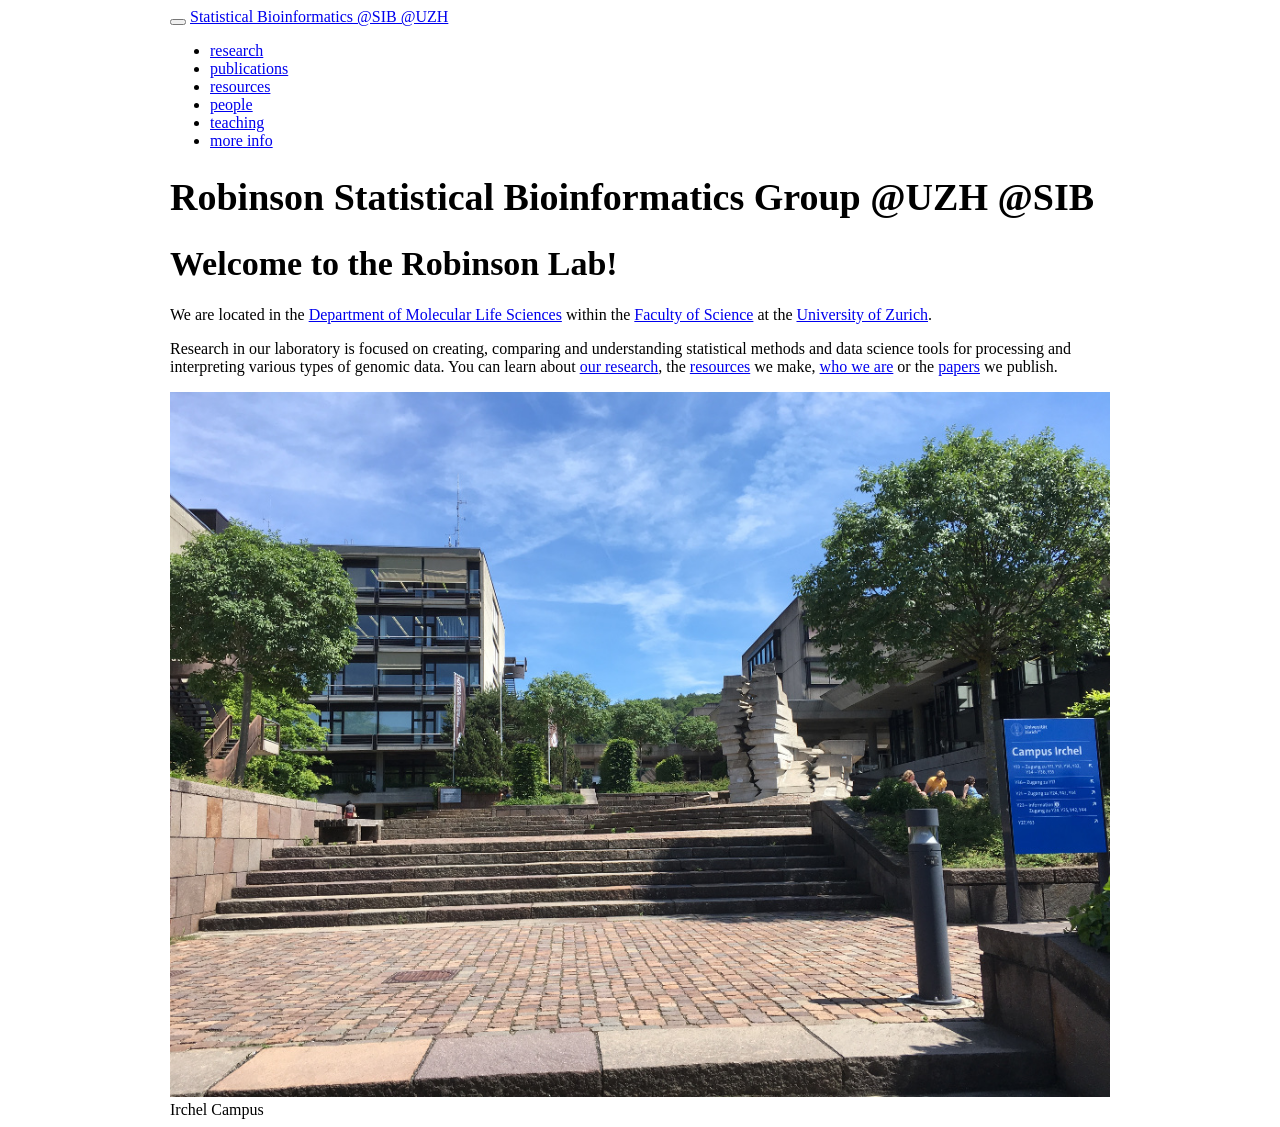
==== commit 980aed55: "added marusa" ====
--- a/index.html
+++ b/index.html
@@ -13,18 +13,27 @@
 
 <title>Robinson Statistical Bioinformatics Group @UZH @SIB</title>
 
-<script src="site_libs/header-attrs-2.6/header-attrs.js"></script>
-<script src="site_libs/jquery-1.11.3/jquery.min.js"></script>
+<script src="site_libs/header-attrs-2.28/header-attrs.js"></script>
+<script src="site_libs/jquery-3.6.0/jquery-3.6.0.min.js"></script>
 <meta name="viewport" content="width=device-width, initial-scale=1" />
 <link href="site_libs/bootstrap-3.3.5/css/flatly.min.css" rel="stylesheet" />
 <script src="site_libs/bootstrap-3.3.5/js/bootstrap.min.js"></script>
 <script src="site_libs/bootstrap-3.3.5/shim/html5shiv.min.js"></script>
 <script src="site_libs/bootstrap-3.3.5/shim/respond.min.js"></script>
+<style>h1 {font-size: 34px;}
+       h1.title {font-size: 38px;}
+       h2 {font-size: 30px;}
+       h3 {font-size: 24px;}
+       h4 {font-size: 18px;}
+       h5 {font-size: 16px;}
+       h6 {font-size: 12px;}
+       code {color: inherit; background-color: rgba(0, 0, 0, 0.04);}
+       pre:not([class]) { background-color: white }</style>
 <script src="site_libs/navigation-1.1/tabsets.js"></script>
 <link href="site_libs/highlightjs-9.12.0/textmate.css" rel="stylesheet" />
 <script src="site_libs/highlightjs-9.12.0/highlight.js"></script>
-<link href="site_libs/font-awesome-5.1.0/css/all.css" rel="stylesheet" />
-<link href="site_libs/font-awesome-5.1.0/css/v4-shims.css" rel="stylesheet" />
+<link href="site_libs/font-awesome-6.4.2/css/all.min.css" rel="stylesheet" />
+<link href="site_libs/font-awesome-6.4.2/css/v4-shims.min.css" rel="stylesheet" />
 
 <style type="text/css">
   code{white-space: pre-wrap;}
@@ -36,11 +45,6 @@
     </style>
 
 <style type="text/css">code{white-space: pre;}</style>
-<style type="text/css">
-  pre:not([class]) {
-    background-color: white;
-  }
-</style>
 <script type="text/javascript">
 if (window.hljs) {
   hljs.configure({languages: []});
@@ -53,32 +57,7 @@
 
 
 
-<style type="text/css">
-h1 {
-  font-size: 34px;
-}
-h1.title {
-  font-size: 38px;
-}
-h2 {
-  font-size: 30px;
-}
-h3 {
-  font-size: 24px;
-}
-h4 {
-  font-size: 18px;
-}
-h5 {
-  font-size: 16px;
-}
-h6 {
-  font-size: 12px;
-}
-.table th:not([align]) {
-  text-align: left;
-}
-</style>
+
 
 
 
@@ -90,10 +69,6 @@
   margin-left: auto;
   margin-right: auto;
 }
-code {
-  color: inherit;
-  background-color: rgba(0, 0, 0, 0.04);
-}
 img {
   max-width:100%;
 }
@@ -109,40 +84,16 @@
 summary {
   display: list-item;
 }
+details > summary > p:only-child {
+  display: inline;
+}
+pre code {
+  padding: 0;
+}
 </style>
 
 
 <style type="text/css">
-/* padding for bootstrap navbar */
-body {
-  padding-top: 60px;
-  padding-bottom: 40px;
-}
-/* offset scroll position for anchor links (for fixed navbar)  */
-.section h1 {
-  padding-top: 65px;
-  margin-top: -65px;
-}
-.section h2 {
-  padding-top: 65px;
-  margin-top: -65px;
-}
-.section h3 {
-  padding-top: 65px;
-  margin-top: -65px;
-}
-.section h4 {
-  padding-top: 65px;
-  margin-top: -65px;
-}
-.section h5 {
-  padding-top: 65px;
-  margin-top: -65px;
-}
-.section h6 {
-  padding-top: 65px;
-  margin-top: -65px;
-}
 .dropdown-submenu {
   position: relative;
 }
@@ -170,7 +121,7 @@
   margin-right: -10px;
 }
 .dropdown-submenu:hover>a:after {
-  border-left-color: #ffffff;
+  border-left-color: #adb5bd;
 }
 .dropdown-submenu.pull-left {
   float: none;
@@ -182,7 +133,7 @@
 }
 </style>
 
-<script>
+<script type="text/javascript">
 // manage active state of menu based on current page
 $(document).ready(function () {
   // active menu anchor
@@ -192,11 +143,28 @@
     href = "index.html";
   var menuAnchor = $('a[href="' + href + '"]');
 
-  // mark it active
-  menuAnchor.parent().addClass('active');
-
-  // if it's got a parent navbar menu mark it active as well
-  menuAnchor.closest('li.dropdown').addClass('active');
+  // mark the anchor link active (and if it's in a dropdown, also mark that active)
+  var dropdown = menuAnchor.closest('li.dropdown');
+  if (window.bootstrap) { // Bootstrap 4+
+    menuAnchor.addClass('active');
+    dropdown.find('> .dropdown-toggle').addClass('active');
+  } else { // Bootstrap 3
+    menuAnchor.parent().addClass('active');
+    dropdown.addClass('active');
+  }
+
+  // Navbar adjustments
+  var navHeight = $(".navbar").first().height() + 15;
+  var style = document.createElement('style');
+  var pt = "padding-top: " + navHeight + "px; ";
+  var mt = "margin-top: -" + navHeight + "px; ";
+  var css = "";
+  // offset scroll position for anchor links (for fixed navbar)
+  for (var i = 1; i <= 6; i++) {
+    css += ".section h" + i + "{ " + pt + mt + "}\n";
+  }
+  style.innerHTML = "body {" + pt + "padding-bottom: 40px; }\n" + css;
+  document.head.appendChild(style);
 });
 </script>
 
@@ -208,13 +176,12 @@
   max-height: 500px;
   min-height: 44px;
   overflow-y: auto;
-  background: white;
   border: 1px solid #ddd;
   border-radius: 4px;
 }
 
-.tabset-dropdown > .nav-tabs > li.active:before {
-  content: "";
+.tabset-dropdown > .nav-tabs > li.active:before, .tabset-dropdown > .nav-tabs.nav-tabs-open:before {
+  content: "\e259";
   font-family: 'Glyphicons Halflings';
   display: inline-block;
   padding: 10px;
@@ -222,16 +189,9 @@
 }
 
 .tabset-dropdown > .nav-tabs.nav-tabs-open > li.active:before {
-  content: "&#xe258;";
+  content: "\e258";
+  font-family: 'Glyphicons Halflings';
   border: none;
-}
-
-.tabset-dropdown > .nav-tabs.nav-tabs-open:before {
-  content: "";
-  font-family: 'Glyphicons Halflings';
-  display: inline-block;
-  padding: 10px;
-  border-right: 1px solid #ddd;
 }
 
 .tabset-dropdown > .nav-tabs > li.active {
@@ -275,7 +235,7 @@
 <div class="navbar navbar-inverse  navbar-fixed-top" role="navigation">
   <div class="container">
     <div class="navbar-header">
-      <button type="button" class="navbar-toggle collapsed" data-toggle="collapse" data-target="#navbar">
+      <button type="button" class="navbar-toggle collapsed" data-toggle="collapse" data-bs-toggle="collapse" data-target="#navbar" data-bs-target="#navbar">
         <span class="icon-bar"></span>
         <span class="icon-bar"></span>
         <span class="icon-bar"></span>
@@ -289,42 +249,42 @@
       <ul class="nav navbar-nav navbar-right">
         <li>
   <a href="research.html">
-    <span class="fas fa-area-chart"></span>
+    <span class="fa fa-area-chart"></span>
      
     research
   </a>
 </li>
 <li>
   <a href="publications.html">
-    <span class="fas fa-file-text-o"></span>
+    <span class="fa fa-file-text-o"></span>
      
     publications
   </a>
 </li>
 <li>
   <a href="tools.html">
-    <span class="fas fa-code"></span>
+    <span class="fa fa-code"></span>
      
     resources
   </a>
 </li>
 <li>
   <a href="people.html">
-    <span class="fas fa-user"></span>
+    <span class="fa fa-user"></span>
      
     people
   </a>
 </li>
 <li>
   <a href="teaching.html">
-    <span class="fas fa-graduation-cap"></span>
+    <span class="fa fa-graduation-cap"></span>
      
     teaching
   </a>
 </li>
 <li>
   <a href="more_info.html">
-    <span class="fas fa-info-circle"></span>
+    <span class="fa fa-info-circle"></span>
      
     more info
   </a>
@@ -334,22 +294,33 @@
   </div><!--/.container -->
 </div><!--/.navbar -->
 
-<div class="fluid-row" id="header">
-
-
-
-<h1 class="title toc-ignore">Robinson Statistical Bioinformatics Group <span class="citation">@UZH</span> <span class="citation">@SIB</span></h1>
+<div id="header">
+
+
+
+<h1 class="title toc-ignore">Robinson Statistical Bioinformatics Group
+<span class="citation">@UZH</span> <span
+class="citation">@SIB</span></h1>
 
 </div>
 
 
 <div id="welcome-to-the-robinson-lab" class="section level1">
 <h1>Welcome to the Robinson Lab!</h1>
-<p>We are located in the <a href="http://www.mls.uzh.ch/en.html">Department of Molecular Life Sciences</a> within the <a href="http://www.mnf.uzh.ch/en.html">Faculty of Science</a> at the <a href="http://www.uzh.ch/en.html">University of Zurich</a>.</p>
-<p>Research in our laboratory is focused on creating, comparing and understanding statistical methods and data science tools for processing and interpreting various types of genomic data. You can learn about <a href="research.html">our research</a>, the <a href="tools.html">resources</a> we make, <a href="people.html">who we are</a> or the <a href="publications.html">papers</a> we publish.</p>
-<div class="figure">
-<img src="img/irchel_up.jpg" alt="" />
-<p class="caption">Irchel Campus</p>
+<p>We are located in the <a
+href="http://www.mls.uzh.ch/en.html">Department of Molecular Life
+Sciences</a> within the <a href="http://www.mnf.uzh.ch/en.html">Faculty
+of Science</a> at the <a href="http://www.uzh.ch/en.html">University of
+Zurich</a>.</p>
+<p>Research in our laboratory is focused on creating, comparing and
+understanding statistical methods and data science tools for processing
+and interpreting various types of genomic data. You can learn about <a
+href="research.html">our research</a>, the <a
+href="tools.html">resources</a> we make, <a href="people.html">who we
+are</a> or the <a href="publications.html">papers</a> we publish.</p>
+<div class="float">
+<img src="img/irchel_up.jpg" alt="Irchel Campus" />
+<div class="figcaption">Irchel Campus</div>
 </div>
 </div>
 
@@ -380,7 +351,7 @@
 
 $(document).ready(function () {
   $('.tabset-dropdown > .nav-tabs > li').click(function () {
-    $(this).parent().toggleClass('nav-tabs-open')
+    $(this).parent().toggleClass('nav-tabs-open');
   });
 });
 </script>
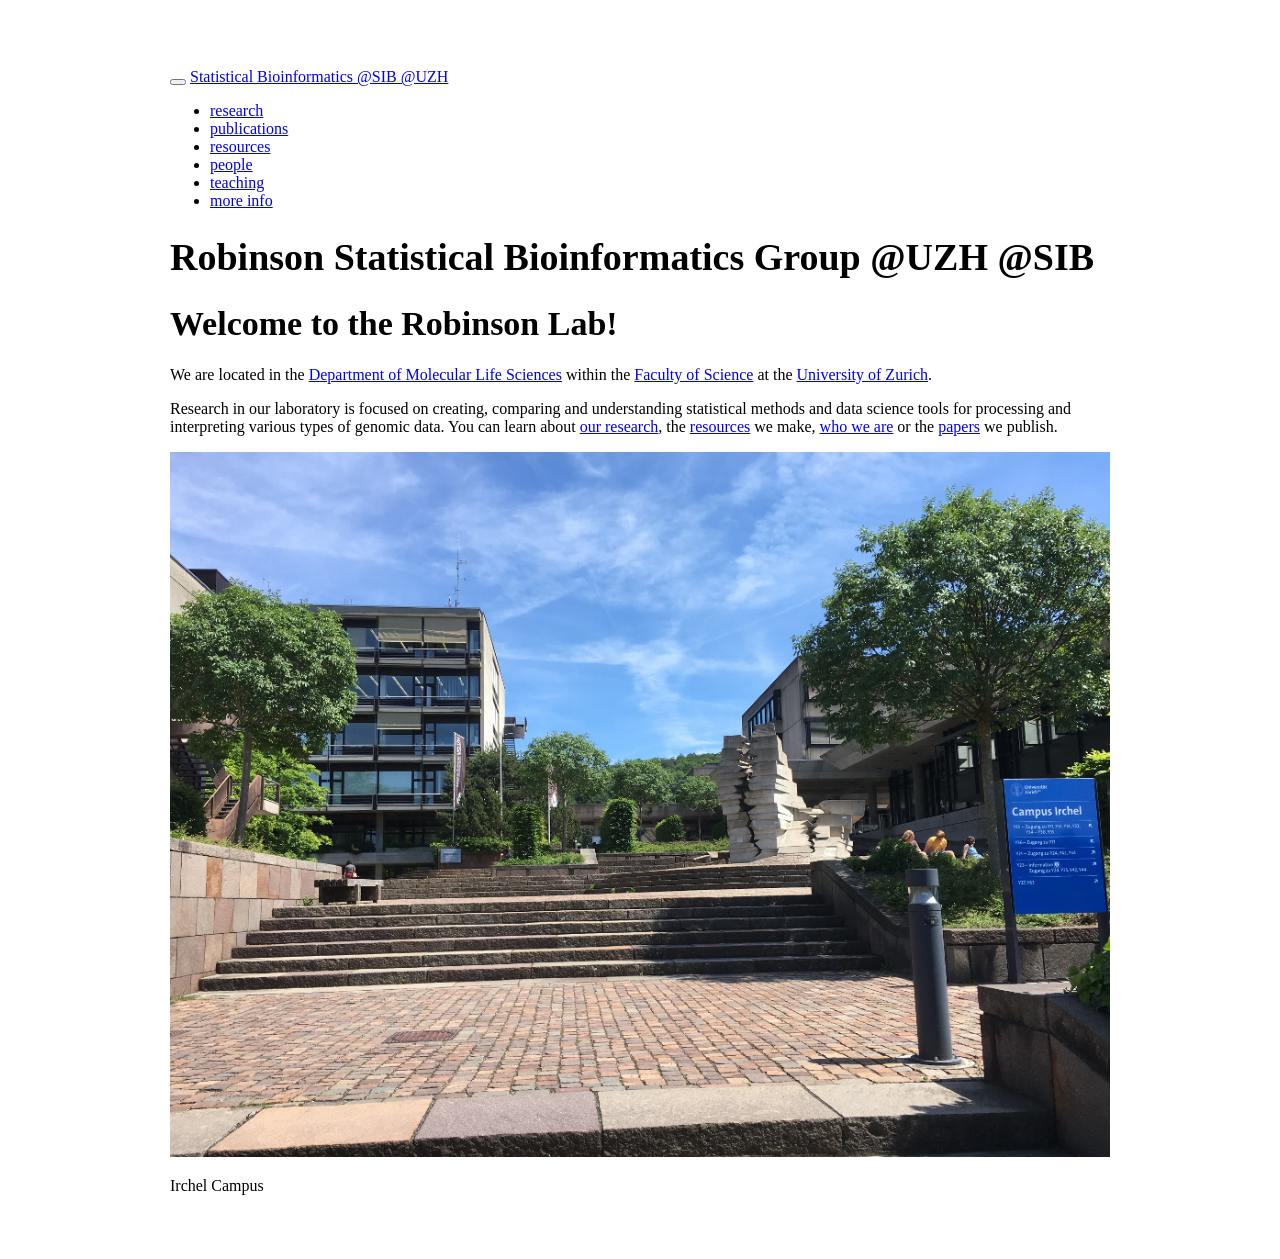
==== commit 8ac599ac: "removed files from pr" ====
--- a/index.html
+++ b/index.html
@@ -13,27 +13,18 @@
 
 <title>Robinson Statistical Bioinformatics Group @UZH @SIB</title>
 
-<script src="site_libs/header-attrs-2.28/header-attrs.js"></script>
-<script src="site_libs/jquery-3.6.0/jquery-3.6.0.min.js"></script>
+<script src="site_libs/header-attrs-2.6/header-attrs.js"></script>
+<script src="site_libs/jquery-1.11.3/jquery.min.js"></script>
 <meta name="viewport" content="width=device-width, initial-scale=1" />
 <link href="site_libs/bootstrap-3.3.5/css/flatly.min.css" rel="stylesheet" />
 <script src="site_libs/bootstrap-3.3.5/js/bootstrap.min.js"></script>
 <script src="site_libs/bootstrap-3.3.5/shim/html5shiv.min.js"></script>
 <script src="site_libs/bootstrap-3.3.5/shim/respond.min.js"></script>
-<style>h1 {font-size: 34px;}
-       h1.title {font-size: 38px;}
-       h2 {font-size: 30px;}
-       h3 {font-size: 24px;}
-       h4 {font-size: 18px;}
-       h5 {font-size: 16px;}
-       h6 {font-size: 12px;}
-       code {color: inherit; background-color: rgba(0, 0, 0, 0.04);}
-       pre:not([class]) { background-color: white }</style>
 <script src="site_libs/navigation-1.1/tabsets.js"></script>
 <link href="site_libs/highlightjs-9.12.0/textmate.css" rel="stylesheet" />
 <script src="site_libs/highlightjs-9.12.0/highlight.js"></script>
-<link href="site_libs/font-awesome-6.4.2/css/all.min.css" rel="stylesheet" />
-<link href="site_libs/font-awesome-6.4.2/css/v4-shims.min.css" rel="stylesheet" />
+<link href="site_libs/font-awesome-5.1.0/css/all.css" rel="stylesheet" />
+<link href="site_libs/font-awesome-5.1.0/css/v4-shims.css" rel="stylesheet" />
 
 <style type="text/css">
   code{white-space: pre-wrap;}
@@ -45,6 +36,11 @@
     </style>
 
 <style type="text/css">code{white-space: pre;}</style>
+<style type="text/css">
+  pre:not([class]) {
+    background-color: white;
+  }
+</style>
 <script type="text/javascript">
 if (window.hljs) {
   hljs.configure({languages: []});
@@ -57,7 +53,32 @@
 
 
 
-
+<style type="text/css">
+h1 {
+  font-size: 34px;
+}
+h1.title {
+  font-size: 38px;
+}
+h2 {
+  font-size: 30px;
+}
+h3 {
+  font-size: 24px;
+}
+h4 {
+  font-size: 18px;
+}
+h5 {
+  font-size: 16px;
+}
+h6 {
+  font-size: 12px;
+}
+.table th:not([align]) {
+  text-align: left;
+}
+</style>
 
 
 
@@ -69,6 +90,10 @@
   margin-left: auto;
   margin-right: auto;
 }
+code {
+  color: inherit;
+  background-color: rgba(0, 0, 0, 0.04);
+}
 img {
   max-width:100%;
 }
@@ -84,16 +109,40 @@
 summary {
   display: list-item;
 }
-details > summary > p:only-child {
-  display: inline;
-}
-pre code {
-  padding: 0;
-}
 </style>
 
 
 <style type="text/css">
+/* padding for bootstrap navbar */
+body {
+  padding-top: 60px;
+  padding-bottom: 40px;
+}
+/* offset scroll position for anchor links (for fixed navbar)  */
+.section h1 {
+  padding-top: 65px;
+  margin-top: -65px;
+}
+.section h2 {
+  padding-top: 65px;
+  margin-top: -65px;
+}
+.section h3 {
+  padding-top: 65px;
+  margin-top: -65px;
+}
+.section h4 {
+  padding-top: 65px;
+  margin-top: -65px;
+}
+.section h5 {
+  padding-top: 65px;
+  margin-top: -65px;
+}
+.section h6 {
+  padding-top: 65px;
+  margin-top: -65px;
+}
 .dropdown-submenu {
   position: relative;
 }
@@ -121,7 +170,7 @@
   margin-right: -10px;
 }
 .dropdown-submenu:hover>a:after {
-  border-left-color: #adb5bd;
+  border-left-color: #ffffff;
 }
 .dropdown-submenu.pull-left {
   float: none;
@@ -133,7 +182,7 @@
 }
 </style>
 
-<script type="text/javascript">
+<script>
 // manage active state of menu based on current page
 $(document).ready(function () {
   // active menu anchor
@@ -143,28 +192,11 @@
     href = "index.html";
   var menuAnchor = $('a[href="' + href + '"]');
 
-  // mark the anchor link active (and if it's in a dropdown, also mark that active)
-  var dropdown = menuAnchor.closest('li.dropdown');
-  if (window.bootstrap) { // Bootstrap 4+
-    menuAnchor.addClass('active');
-    dropdown.find('> .dropdown-toggle').addClass('active');
-  } else { // Bootstrap 3
-    menuAnchor.parent().addClass('active');
-    dropdown.addClass('active');
-  }
-
-  // Navbar adjustments
-  var navHeight = $(".navbar").first().height() + 15;
-  var style = document.createElement('style');
-  var pt = "padding-top: " + navHeight + "px; ";
-  var mt = "margin-top: -" + navHeight + "px; ";
-  var css = "";
-  // offset scroll position for anchor links (for fixed navbar)
-  for (var i = 1; i <= 6; i++) {
-    css += ".section h" + i + "{ " + pt + mt + "}\n";
-  }
-  style.innerHTML = "body {" + pt + "padding-bottom: 40px; }\n" + css;
-  document.head.appendChild(style);
+  // mark it active
+  menuAnchor.parent().addClass('active');
+
+  // if it's got a parent navbar menu mark it active as well
+  menuAnchor.closest('li.dropdown').addClass('active');
 });
 </script>
 
@@ -176,12 +208,13 @@
   max-height: 500px;
   min-height: 44px;
   overflow-y: auto;
+  background: white;
   border: 1px solid #ddd;
   border-radius: 4px;
 }
 
-.tabset-dropdown > .nav-tabs > li.active:before, .tabset-dropdown > .nav-tabs.nav-tabs-open:before {
-  content: "\e259";
+.tabset-dropdown > .nav-tabs > li.active:before {
+  content: "";
   font-family: 'Glyphicons Halflings';
   display: inline-block;
   padding: 10px;
@@ -189,9 +222,16 @@
 }
 
 .tabset-dropdown > .nav-tabs.nav-tabs-open > li.active:before {
-  content: "\e258";
+  content: "&#xe258;";
+  border: none;
+}
+
+.tabset-dropdown > .nav-tabs.nav-tabs-open:before {
+  content: "";
   font-family: 'Glyphicons Halflings';
-  border: none;
+  display: inline-block;
+  padding: 10px;
+  border-right: 1px solid #ddd;
 }
 
 .tabset-dropdown > .nav-tabs > li.active {
@@ -235,7 +275,7 @@
 <div class="navbar navbar-inverse  navbar-fixed-top" role="navigation">
   <div class="container">
     <div class="navbar-header">
-      <button type="button" class="navbar-toggle collapsed" data-toggle="collapse" data-bs-toggle="collapse" data-target="#navbar" data-bs-target="#navbar">
+      <button type="button" class="navbar-toggle collapsed" data-toggle="collapse" data-target="#navbar">
         <span class="icon-bar"></span>
         <span class="icon-bar"></span>
         <span class="icon-bar"></span>
@@ -249,42 +289,42 @@
       <ul class="nav navbar-nav navbar-right">
         <li>
   <a href="research.html">
-    <span class="fa fa-area-chart"></span>
+    <span class="fas fa-area-chart"></span>
      
     research
   </a>
 </li>
 <li>
   <a href="publications.html">
-    <span class="fa fa-file-text-o"></span>
+    <span class="fas fa-file-text-o"></span>
      
     publications
   </a>
 </li>
 <li>
   <a href="tools.html">
-    <span class="fa fa-code"></span>
+    <span class="fas fa-code"></span>
      
     resources
   </a>
 </li>
 <li>
   <a href="people.html">
-    <span class="fa fa-user"></span>
+    <span class="fas fa-user"></span>
      
     people
   </a>
 </li>
 <li>
   <a href="teaching.html">
-    <span class="fa fa-graduation-cap"></span>
+    <span class="fas fa-graduation-cap"></span>
      
     teaching
   </a>
 </li>
 <li>
   <a href="more_info.html">
-    <span class="fa fa-info-circle"></span>
+    <span class="fas fa-info-circle"></span>
      
     more info
   </a>
@@ -294,33 +334,22 @@
   </div><!--/.container -->
 </div><!--/.navbar -->
 
-<div id="header">
-
-
-
-<h1 class="title toc-ignore">Robinson Statistical Bioinformatics Group
-<span class="citation">@UZH</span> <span
-class="citation">@SIB</span></h1>
+<div class="fluid-row" id="header">
+
+
+
+<h1 class="title toc-ignore">Robinson Statistical Bioinformatics Group <span class="citation">@UZH</span> <span class="citation">@SIB</span></h1>
 
 </div>
 
 
 <div id="welcome-to-the-robinson-lab" class="section level1">
 <h1>Welcome to the Robinson Lab!</h1>
-<p>We are located in the <a
-href="http://www.mls.uzh.ch/en.html">Department of Molecular Life
-Sciences</a> within the <a href="http://www.mnf.uzh.ch/en.html">Faculty
-of Science</a> at the <a href="http://www.uzh.ch/en.html">University of
-Zurich</a>.</p>
-<p>Research in our laboratory is focused on creating, comparing and
-understanding statistical methods and data science tools for processing
-and interpreting various types of genomic data. You can learn about <a
-href="research.html">our research</a>, the <a
-href="tools.html">resources</a> we make, <a href="people.html">who we
-are</a> or the <a href="publications.html">papers</a> we publish.</p>
-<div class="float">
-<img src="img/irchel_up.jpg" alt="Irchel Campus" />
-<div class="figcaption">Irchel Campus</div>
+<p>We are located in the <a href="http://www.mls.uzh.ch/en.html">Department of Molecular Life Sciences</a> within the <a href="http://www.mnf.uzh.ch/en.html">Faculty of Science</a> at the <a href="http://www.uzh.ch/en.html">University of Zurich</a>.</p>
+<p>Research in our laboratory is focused on creating, comparing and understanding statistical methods and data science tools for processing and interpreting various types of genomic data. You can learn about <a href="research.html">our research</a>, the <a href="tools.html">resources</a> we make, <a href="people.html">who we are</a> or the <a href="publications.html">papers</a> we publish.</p>
+<div class="figure">
+<img src="img/irchel_up.jpg" alt="" />
+<p class="caption">Irchel Campus</p>
 </div>
 </div>
 
@@ -351,7 +380,7 @@
 
 $(document).ready(function () {
   $('.tabset-dropdown > .nav-tabs > li').click(function () {
-    $(this).parent().toggleClass('nav-tabs-open');
+    $(this).parent().toggleClass('nav-tabs-open')
   });
 });
 </script>
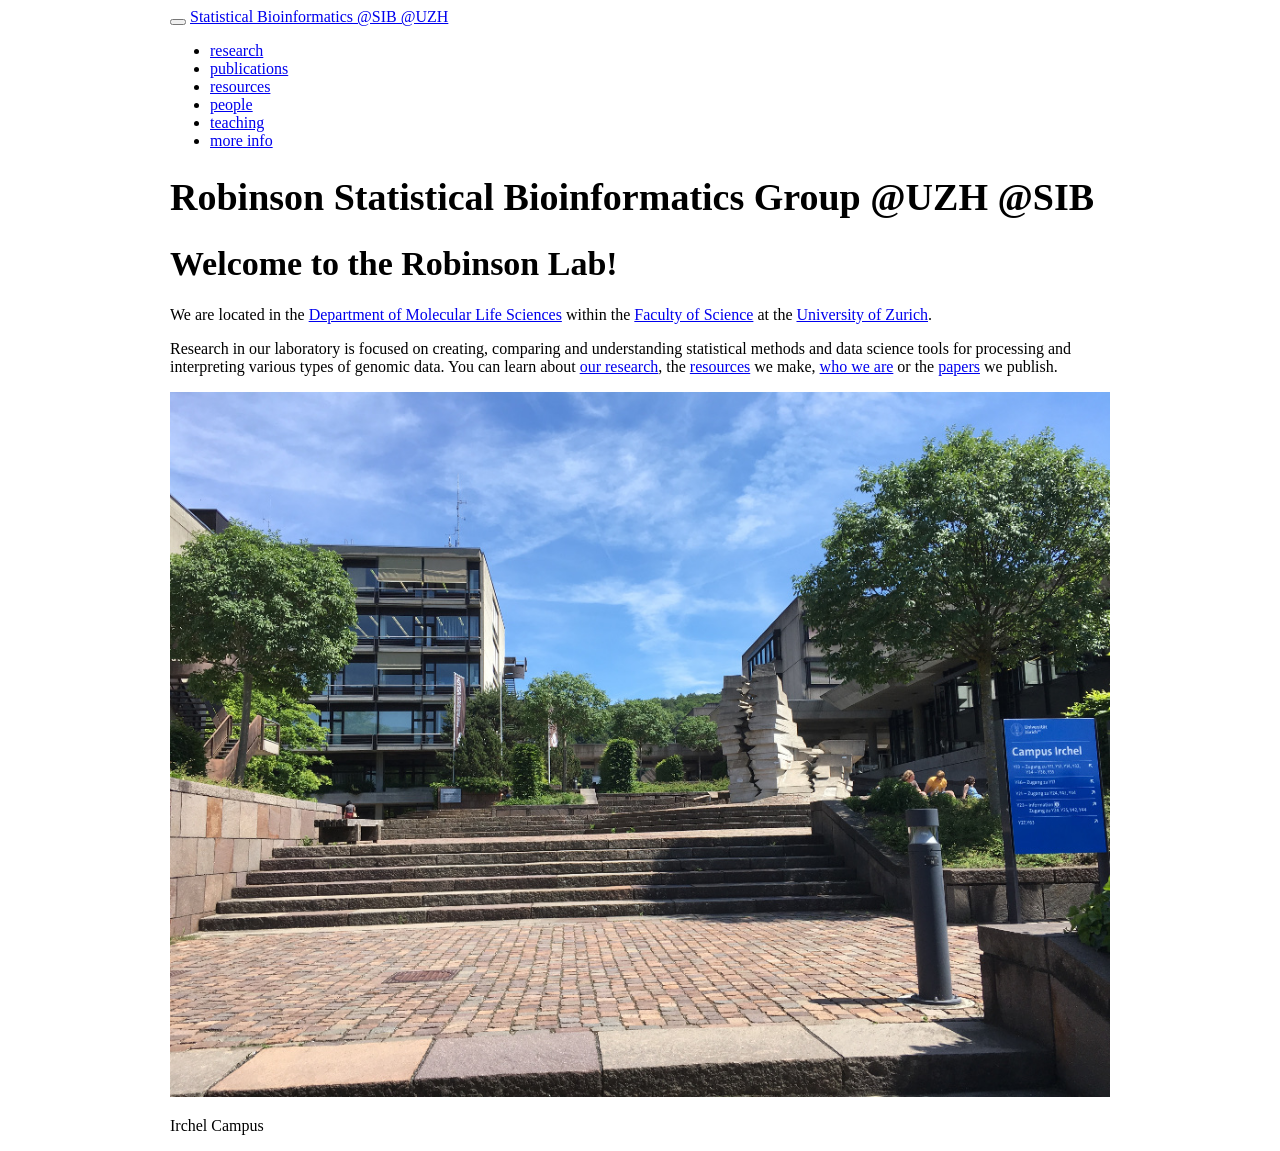
==== commit b03d2d12: "Fix collapsible navbar (dropdown) failure on phone views" ====
--- a/index.html
+++ b/index.html
@@ -13,18 +13,27 @@
 
 <title>Robinson Statistical Bioinformatics Group @UZH @SIB</title>
 
-<script src="site_libs/header-attrs-2.6/header-attrs.js"></script>
-<script src="site_libs/jquery-1.11.3/jquery.min.js"></script>
+<script src="site_libs/header-attrs-2.29/header-attrs.js"></script>
+<script src="site_libs/jquery-3.6.0/jquery-3.6.0.min.js"></script>
 <meta name="viewport" content="width=device-width, initial-scale=1" />
 <link href="site_libs/bootstrap-3.3.5/css/flatly.min.css" rel="stylesheet" />
 <script src="site_libs/bootstrap-3.3.5/js/bootstrap.min.js"></script>
 <script src="site_libs/bootstrap-3.3.5/shim/html5shiv.min.js"></script>
 <script src="site_libs/bootstrap-3.3.5/shim/respond.min.js"></script>
+<style>h1 {font-size: 34px;}
+       h1.title {font-size: 38px;}
+       h2 {font-size: 30px;}
+       h3 {font-size: 24px;}
+       h4 {font-size: 18px;}
+       h5 {font-size: 16px;}
+       h6 {font-size: 12px;}
+       code {color: inherit; background-color: rgba(0, 0, 0, 0.04);}
+       pre:not([class]) { background-color: white }</style>
 <script src="site_libs/navigation-1.1/tabsets.js"></script>
 <link href="site_libs/highlightjs-9.12.0/textmate.css" rel="stylesheet" />
 <script src="site_libs/highlightjs-9.12.0/highlight.js"></script>
-<link href="site_libs/font-awesome-5.1.0/css/all.css" rel="stylesheet" />
-<link href="site_libs/font-awesome-5.1.0/css/v4-shims.css" rel="stylesheet" />
+<link href="site_libs/font-awesome-6.5.2/css/all.min.css" rel="stylesheet" />
+<link href="site_libs/font-awesome-6.5.2/css/v4-shims.min.css" rel="stylesheet" />
 
 <style type="text/css">
   code{white-space: pre-wrap;}
@@ -36,11 +45,6 @@
     </style>
 
 <style type="text/css">code{white-space: pre;}</style>
-<style type="text/css">
-  pre:not([class]) {
-    background-color: white;
-  }
-</style>
 <script type="text/javascript">
 if (window.hljs) {
   hljs.configure({languages: []});
@@ -53,32 +57,7 @@
 
 
 
-<style type="text/css">
-h1 {
-  font-size: 34px;
-}
-h1.title {
-  font-size: 38px;
-}
-h2 {
-  font-size: 30px;
-}
-h3 {
-  font-size: 24px;
-}
-h4 {
-  font-size: 18px;
-}
-h5 {
-  font-size: 16px;
-}
-h6 {
-  font-size: 12px;
-}
-.table th:not([align]) {
-  text-align: left;
-}
-</style>
+
 
 
 
@@ -90,10 +69,6 @@
   margin-left: auto;
   margin-right: auto;
 }
-code {
-  color: inherit;
-  background-color: rgba(0, 0, 0, 0.04);
-}
 img {
   max-width:100%;
 }
@@ -109,40 +84,16 @@
 summary {
   display: list-item;
 }
+details > summary > p:only-child {
+  display: inline;
+}
+pre code {
+  padding: 0;
+}
 </style>
 
 
 <style type="text/css">
-/* padding for bootstrap navbar */
-body {
-  padding-top: 60px;
-  padding-bottom: 40px;
-}
-/* offset scroll position for anchor links (for fixed navbar)  */
-.section h1 {
-  padding-top: 65px;
-  margin-top: -65px;
-}
-.section h2 {
-  padding-top: 65px;
-  margin-top: -65px;
-}
-.section h3 {
-  padding-top: 65px;
-  margin-top: -65px;
-}
-.section h4 {
-  padding-top: 65px;
-  margin-top: -65px;
-}
-.section h5 {
-  padding-top: 65px;
-  margin-top: -65px;
-}
-.section h6 {
-  padding-top: 65px;
-  margin-top: -65px;
-}
 .dropdown-submenu {
   position: relative;
 }
@@ -170,7 +121,7 @@
   margin-right: -10px;
 }
 .dropdown-submenu:hover>a:after {
-  border-left-color: #ffffff;
+  border-left-color: #adb5bd;
 }
 .dropdown-submenu.pull-left {
   float: none;
@@ -182,7 +133,7 @@
 }
 </style>
 
-<script>
+<script type="text/javascript">
 // manage active state of menu based on current page
 $(document).ready(function () {
   // active menu anchor
@@ -192,11 +143,28 @@
     href = "index.html";
   var menuAnchor = $('a[href="' + href + '"]');
 
-  // mark it active
-  menuAnchor.parent().addClass('active');
-
-  // if it's got a parent navbar menu mark it active as well
-  menuAnchor.closest('li.dropdown').addClass('active');
+  // mark the anchor link active (and if it's in a dropdown, also mark that active)
+  var dropdown = menuAnchor.closest('li.dropdown');
+  if (window.bootstrap) { // Bootstrap 4+
+    menuAnchor.addClass('active');
+    dropdown.find('> .dropdown-toggle').addClass('active');
+  } else { // Bootstrap 3
+    menuAnchor.parent().addClass('active');
+    dropdown.addClass('active');
+  }
+
+  // Navbar adjustments
+  var navHeight = $(".navbar").first().height() + 15;
+  var style = document.createElement('style');
+  var pt = "padding-top: " + navHeight + "px; ";
+  var mt = "margin-top: -" + navHeight + "px; ";
+  var css = "";
+  // offset scroll position for anchor links (for fixed navbar)
+  for (var i = 1; i <= 6; i++) {
+    css += ".section h" + i + "{ " + pt + mt + "}\n";
+  }
+  style.innerHTML = "body {" + pt + "padding-bottom: 40px; }\n" + css;
+  document.head.appendChild(style);
 });
 </script>
 
@@ -208,13 +176,12 @@
   max-height: 500px;
   min-height: 44px;
   overflow-y: auto;
-  background: white;
   border: 1px solid #ddd;
   border-radius: 4px;
 }
 
-.tabset-dropdown > .nav-tabs > li.active:before {
-  content: "";
+.tabset-dropdown > .nav-tabs > li.active:before, .tabset-dropdown > .nav-tabs.nav-tabs-open:before {
+  content: "\e259";
   font-family: 'Glyphicons Halflings';
   display: inline-block;
   padding: 10px;
@@ -222,16 +189,9 @@
 }
 
 .tabset-dropdown > .nav-tabs.nav-tabs-open > li.active:before {
-  content: "&#xe258;";
+  content: "\e258";
+  font-family: 'Glyphicons Halflings';
   border: none;
-}
-
-.tabset-dropdown > .nav-tabs.nav-tabs-open:before {
-  content: "";
-  font-family: 'Glyphicons Halflings';
-  display: inline-block;
-  padding: 10px;
-  border-right: 1px solid #ddd;
 }
 
 .tabset-dropdown > .nav-tabs > li.active {
@@ -275,7 +235,7 @@
 <div class="navbar navbar-inverse  navbar-fixed-top" role="navigation">
   <div class="container">
     <div class="navbar-header">
-      <button type="button" class="navbar-toggle collapsed" data-toggle="collapse" data-target="#navbar">
+      <button type="button" class="navbar-toggle collapsed" data-toggle="collapse" data-bs-toggle="collapse" data-target="#navbar" data-bs-target="#navbar">
         <span class="icon-bar"></span>
         <span class="icon-bar"></span>
         <span class="icon-bar"></span>
@@ -289,42 +249,42 @@
       <ul class="nav navbar-nav navbar-right">
         <li>
   <a href="research.html">
-    <span class="fas fa-area-chart"></span>
+    <span class="fa fa-area-chart"></span>
      
     research
   </a>
 </li>
 <li>
   <a href="publications.html">
-    <span class="fas fa-file-text-o"></span>
+    <span class="fa fa-file-text-o"></span>
      
     publications
   </a>
 </li>
 <li>
   <a href="tools.html">
-    <span class="fas fa-code"></span>
+    <span class="fa fa-code"></span>
      
     resources
   </a>
 </li>
 <li>
   <a href="people.html">
-    <span class="fas fa-user"></span>
+    <span class="fa fa-user"></span>
      
     people
   </a>
 </li>
 <li>
   <a href="teaching.html">
-    <span class="fas fa-graduation-cap"></span>
+    <span class="fa fa-graduation-cap"></span>
      
     teaching
   </a>
 </li>
 <li>
   <a href="more_info.html">
-    <span class="fas fa-info-circle"></span>
+    <span class="fa fa-info-circle"></span>
      
     more info
   </a>
@@ -334,7 +294,7 @@
   </div><!--/.container -->
 </div><!--/.navbar -->
 
-<div class="fluid-row" id="header">
+<div id="header">
 
 
 
@@ -380,7 +340,7 @@
 
 $(document).ready(function () {
   $('.tabset-dropdown > .nav-tabs > li').click(function () {
-    $(this).parent().toggleClass('nav-tabs-open')
+    $(this).parent().toggleClass('nav-tabs-open');
   });
 });
 </script>
